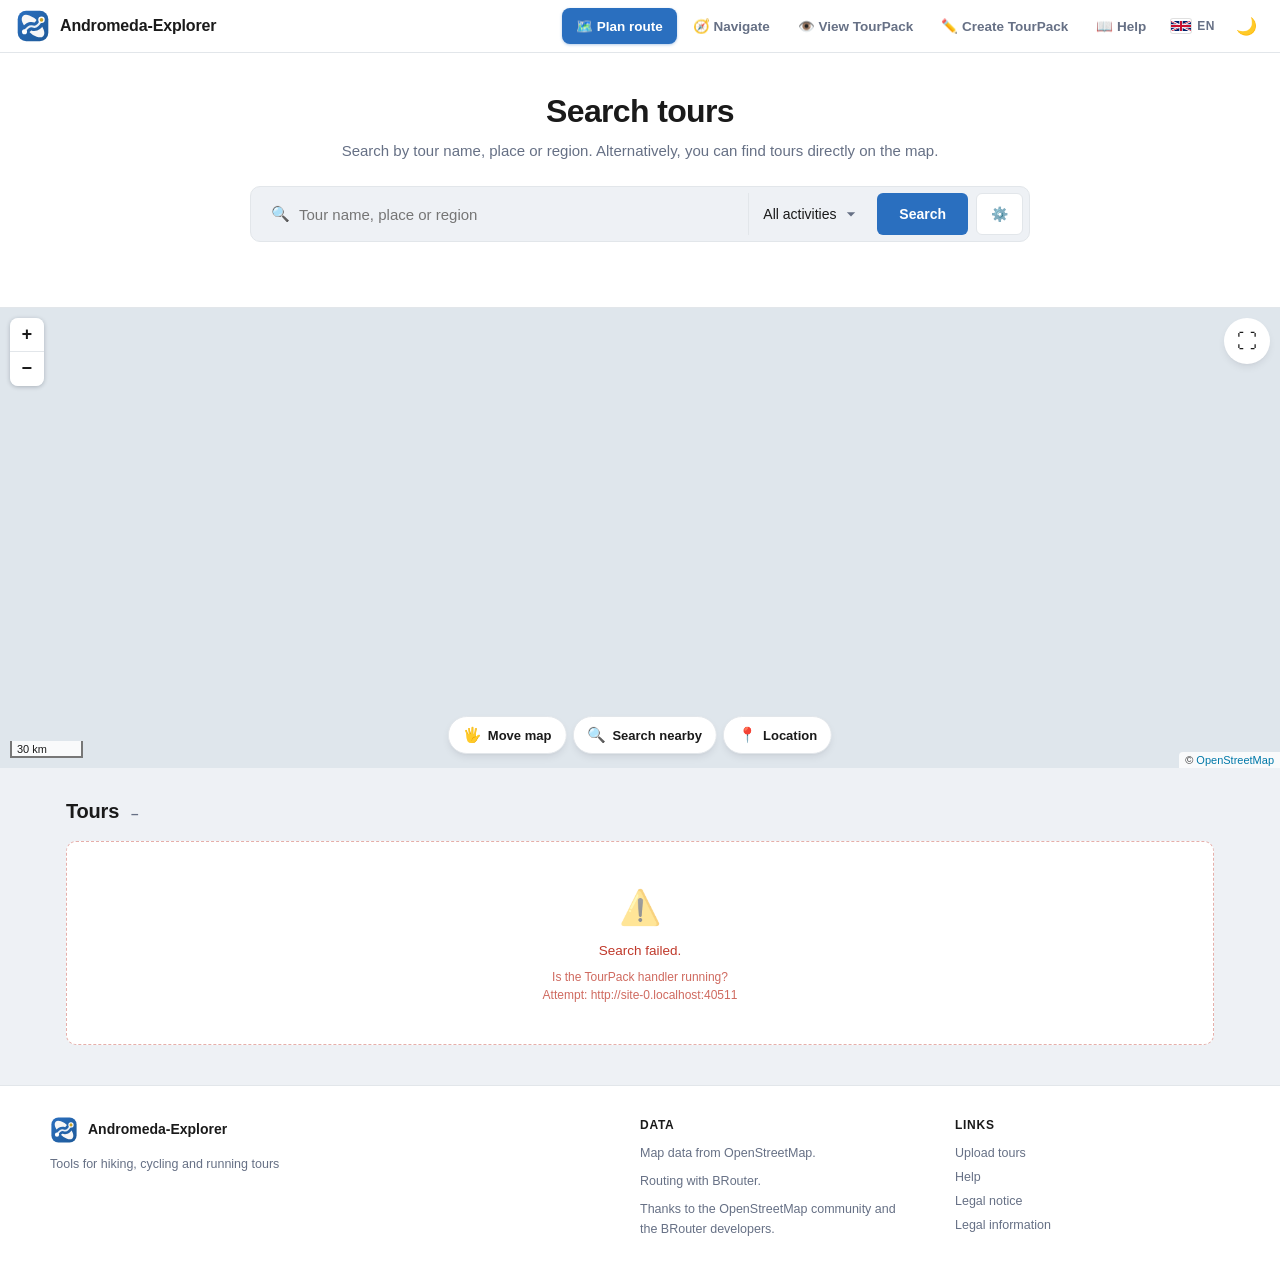
==== www/index.html @ 37096bef "Andromeda-Explorer: Website und Server-Dienste" ====
<!DOCTYPE html>
<html lang="de">
<head>
<meta charset="UTF-8">
<meta name="viewport" content="width=device-width, initial-scale=1, maximum-scale=1, user-scalable=no, viewport-fit=cover">
<meta name="theme-color" content="#2a6fbf">
<link rel="icon" type="image/png" href="favicon.png">
<link rel="apple-touch-icon" href="favicon.png">
<title>Andromeda-Explorer</title>

<link rel="stylesheet" href="stylesheets/base.css">
<link rel="stylesheet" href="stylesheets/layout.css">
<link rel="stylesheet" href="stylesheets/components.css">
<link rel="stylesheet" href="stylesheets/map.css">
<link rel="stylesheet" href="stylesheets/site.css">
<link rel="stylesheet" href="stylesheets/andromap.css">

<style>

  /* ---------- Hero ---------- */
  #hero {
    background: var(--panel);
    padding: 40px calc(16px + var(--safe-right)) 24px calc(16px + var(--safe-left));
    border-bottom: 1px solid var(--border);
  }
  #hero .hero-inner { max-width: 1180px; margin: 0 auto; text-align: center; }
  #hero h1 {
    margin: 0 0 10px 0;
    font-size: 32px; font-weight: 800;
    letter-spacing: -0.02em; line-height: 1.15;
    color: var(--text);
  }
  #hero .sub {
    margin: 0 0 24px 0;
    color: var(--text-muted);
    font-size: 15px; line-height: 1.5;
  }
  #hero .search-hint {
    margin-top: 12px;
    color: var(--text-muted); font-size: 12.5px;
  }

  /* ---------- Suchleiste ---------- */
  .search-form {
    max-width: 780px;
    margin: 0 auto;
    display: grid;
    grid-template-columns: 1fr auto auto auto;
    gap: 8px;
    background: var(--bg);
    border-radius: var(--radius);
    padding: 6px;
    border: 1px solid var(--border);
  }
  .search-form .input-wrap {
    position: relative; min-width: 0;
    display: flex; align-items: center;
  }
  .search-form .input-wrap .search-icon {
    position: absolute; left: 14px;
    color: var(--text-muted); font-size: 15px;
    pointer-events: none;
  }
  .search-form input[type=text] {
    width: 100%;
    padding: 12px 38px 12px 42px;
    border: none; outline: none;
    background: transparent; color: var(--text);
    font-size: 15px;
    border-radius: var(--radius-sm);
    font-family: inherit;
  }
  .search-form .input-clear {
    position: absolute; right: 6px;
    width: 28px; height: 28px;
    border: none; background: transparent;
    color: var(--text-muted);
    font-size: 18px; line-height: 1;
    border-radius: 50%; cursor: pointer;
    display: none;
    align-items: center; justify-content: center;
  }
  .search-form .input-clear.show { display: flex; }
  .search-form .input-clear:hover { background: var(--primary-soft); color: var(--text); }

  .search-form select {
    padding: 12px 32px 12px 14px;
    border: none; outline: none;
    background: transparent; color: var(--text);
    font-size: 14px;
    -webkit-appearance: none; appearance: none;
    border-left: 1px solid var(--border);
    background-image: url("data:image/svg+xml;utf8,<svg xmlns='http://www.w3.org/2000/svg' viewBox='0 0 24 24' fill='%23667085'><path d='M7 10l5 5 5-5z'/></svg>");
    background-repeat: no-repeat;
    background-position: right 8px center;
    background-size: 20px;
    cursor: pointer;
    font-family: inherit;
  }
  .search-form button[type=submit] {
    padding: 12px 22px;
    border: none; border-radius: var(--radius-sm);
    background: var(--primary); color: white;
    font-size: 14px; font-weight: 700;
    transition: background .12s;
    white-space: nowrap;
    font-family: inherit;
    cursor: pointer;
  }
  .search-form button[type=submit]:active { background: var(--primary-dark); }
  .search-form button[type=submit]:disabled { opacity: .5; cursor: not-allowed; }

  .search-form .filter-btn {
    padding: 12px 14px;
    border: 1px solid var(--border);
    border-radius: var(--radius-sm);
    background: var(--panel);
    color: var(--text);
    font-size: 14px; font-weight: 600;
    cursor: pointer;
    display: inline-flex; align-items: center; gap: 6px;
    font-family: inherit;
    transition: background .12s;
    white-space: nowrap;
  }
  .search-form .filter-btn:hover { background: var(--primary-soft); }
  .search-form .filter-btn.active {
    background: var(--primary); color: white; border-color: var(--primary);
  }
  .search-form .filter-btn .fb-count {
    background: rgba(255,255,255,.3);
    color: inherit;
    font-size: 11px; font-weight: 700;
    padding: 1px 6px;
    border-radius: 8px;
  }
  .search-form .filter-btn:not(.active) .fb-count {
    background: var(--primary-soft);
    color: var(--primary-dark);
  }


  /* ---------- Ortssuche-Hinweis unter dem Suchfeld ---------- */
  .place-search-hint {
    max-width: 780px;
    margin: 8px auto 0 auto;
    text-align: center;
    /* Reserviert exakt die Höhe des Buttons, damit die Karte nicht
       nach unten springt, sobald der Button eingeblendet wird. */
    min-height: 31px;
  }
  .place-search-hint.hidden {
    /* display: block !important überschreibt das globale
       .hidden { display: none !important; } aus base.css.
       Statt ausgeblendet zu werden, bleibt der Container im Layout
       und reserviert seinen Platz — er ist nur unsichtbar. */
    display: block !important;
    visibility: hidden;
    pointer-events: none;
  }
  .place-search-hint button {
    background: transparent;
    border: 1px dashed var(--border-strong);
    color: var(--primary);
    font-size: 13px;
    font-weight: 600;
    padding: 8px 16px;
    border-radius: var(--radius-sm);
    cursor: pointer;
    transition: background .12s, border-color .12s;
    font-family: inherit;
    max-width: 100%;
    white-space: nowrap;
    overflow: hidden;
    text-overflow: ellipsis;
  }
  .place-search-hint button:hover {
    background: var(--primary-soft);
    border-color: var(--primary);
  }
  .place-search-hint strong { font-weight: 700; }
  @media (max-width: 600px) {
    .place-search-hint button { font-size: 12px; padding: 7px 12px; }
    .place-search-hint { min-height: 29px; margin-top: 6px; }
  }

  /* ---------- Ortssuche-Modal ---------- */
  .place-search-bar {
    display: flex; gap: 6px; margin-bottom: 12px;
  }
  .place-search-bar input {
    flex: 1; min-width: 0;
    padding: 10px 12px;
    border: 1px solid var(--border);
    border-radius: var(--radius-sm);
    font-size: 14px;
    background: var(--panel);
    color: var(--text);
    font-family: inherit;
  }
  .place-search-bar input:focus {
    outline: none;
    border-color: var(--primary);
    box-shadow: 0 0 0 2px rgba(42,111,191,.15);
  }
  .place-search-bar button {
    padding: 10px 16px;
    border: none;
    border-radius: var(--radius-sm);
    background: var(--primary);
    color: white;
    font-size: 14px;
    font-weight: 600;
    font-family: inherit;
    cursor: pointer;
    flex-shrink: 0;
  }
  .place-search-bar button:disabled { opacity: 0.5; cursor: not-allowed; }
  .place-pick-list {
    display: flex; flex-direction: column; gap: 6px;
    max-height: 320px; overflow-y: auto;
    margin-bottom: 16px;
  }
  .place-pick-item {
    padding: 10px 14px;
    background: var(--bg);
    border: 1px solid var(--border);
    border-radius: var(--radius-sm);
    cursor: pointer;
    transition: background .12s, border-color .12s;
    text-align: left;
    font-family: inherit;
    color: var(--text);
    width: 100%;
  }
  .place-pick-item:hover {
    background: var(--primary-soft);
    border-color: var(--primary);
  }
  .place-pick-item .pp-name {
    font-size: 14px; font-weight: 600;
    color: var(--text); margin-bottom: 2px;
    word-break: break-word;
  }
  .place-pick-item .pp-detail {
    font-size: 11.5px; color: var(--text-muted);
    word-break: break-word; line-height: 1.4;
  }
  .placeholder-small {
    padding: 20px 10px;
    text-align: center;
    color: var(--text-muted);
    font-size: 13px;
    line-height: 1.5;
  }

  /* ---------- Karte ---------- */
  #mapSection {
    position: relative;
    height: 460px;
    background: #dfe6ec;
    overflow: hidden;
  }
  body.dark #mapSection { background: #1a1d21; }
  #map { width: 100%; height: 100%; }
  #map.locked { pointer-events: none; }
  /* Marker und Popups bleiben auch bei gesperrter Karte bedienbar */
  #map.locked .leaflet-marker-pane,
  #map.locked .leaflet-popup-pane,
  #map.locked .leaflet-tooltip-pane {
    pointer-events: auto;
  }

  #mapHint {
    position: absolute; top: 14px; left: 50%;
    transform: translateX(-50%);
    background: rgba(42,111,191,.95); color: white;
    padding: 9px 18px; border-radius: 22px;
    font-size: 13px; font-weight: 600;
    z-index: 800; box-shadow: var(--shadow-md);
    max-width: 90%; text-align: center;
    line-height: 1.35;
    pointer-events: none;
    transition: opacity .2s;
  }
  #mapHint.hidden { opacity: 0; }

  .map-actions {
    position: absolute;
    bottom: 14px; left: 50%;
    transform: translateX(-50%);
    display: flex; gap: 6px; flex-wrap: wrap;
    justify-content: center;
    z-index: 900;
    max-width: calc(100% - 24px);
    align-items: center;
  }
  .map-action-btn {
    background: var(--panel);
    color: var(--text);
    border: 1px solid var(--border);
    padding: 9px 14px;
    border-radius: 22px;
    font-size: 13px;
    font-weight: 600;
    box-shadow: var(--shadow-md);
    display: inline-flex; align-items: center; gap: 6px;
    font-family: inherit;
    cursor: pointer;
    transition: background .12s, color .12s, border-color .12s, transform .1s;
    white-space: nowrap;
  }
  .map-action-btn:active { transform: scale(0.96); }
  .map-action-btn:hover { background: var(--primary-soft); }
  .map-action-btn.active {
    background: var(--primary); color: white; border-color: var(--primary);
  }
  .map-action-btn .ma-icon { font-size: 15px; }

  #mapSection .map-float.tr { z-index: 900; }

  /* ---------- Marker ---------- */
  .tour-map-marker { background: transparent !important; border: none !important; }
  .tour-map-marker .bubble {
    width: 34px; height: 34px;
    border-radius: 50%;
    background: var(--primary);
    border: 3px solid white;
    box-shadow: 0 3px 10px rgba(0,0,0,.35);
    color: white; font-size: 15px;
    display: flex; align-items: center; justify-content: center;
    cursor: pointer;
    transition: transform .12s;
  }
  .tour-map-marker .bubble:hover { transform: scale(1.1); }
  .tour-map-marker .bubble.hiking { background: #2e8b57; }
  .tour-map-marker .bubble.cycling { background: #2a6fbf; }
  .tour-map-marker .bubble.running { background: #b26a00; }
  .tour-map-marker .bubble.skiing { background: #5a9bc5; }
  .tour-map-marker .bubble.mixed { background: #5b6470; }
  .tour-map-marker .bubble.stack {
    position: relative;
    box-shadow: 0 3px 10px rgba(0,0,0,.35), 4px -4px 0 -1px white, 4px -4px 0 1px rgba(0,0,0,.18);
  }
  .tour-map-marker .stack-count {
    position: absolute; top: -9px; right: -11px;
    min-width: 20px; height: 20px; padding: 0 5px; box-sizing: border-box;
    border-radius: 10px; background: #d93025; color: white;
    border: 2px solid white;
    font: 700 11px/16px system-ui, sans-serif; text-align: center;
    box-shadow: 0 1px 4px rgba(0,0,0,.3);
  }
  .tour-map-marker .spider-hub {
    width: 12px; height: 12px; border-radius: 50%;
    background: #555; border: 2px solid white; box-sizing: border-box;
    box-shadow: 0 1px 4px rgba(0,0,0,.35);
  }

  .tour-popup { min-width: 200px; }
  .tour-popup h4 {
    margin: 0 0 4px 0;
    font-size: 14px; font-weight: 700;
    color: var(--text); line-height: 1.3;
  }
  .tour-popup .tp-meta {
    font-size: 12px;
    color: var(--text-muted);
    margin-bottom: 8px;
    font-variant-numeric: tabular-nums;
  }
  .tour-popup button {
    width: 100%;
    padding: 8px 12px;
    border: none; border-radius: var(--radius-sm);
    background: var(--primary); color: white;
    font-size: 13px; font-weight: 600;
    font-family: inherit; cursor: pointer;
  }
  .tour-popup button:active { background: var(--primary-dark); }

  /* ---------- Ergebnisse ---------- */
  #results {
    max-width: 1180px;
    margin: 0 auto;
    padding: 32px calc(16px + var(--safe-right)) 40px calc(16px + var(--safe-left));
  }
  #results .results-head {
    display: flex; align-items: baseline; gap: 12px;
    flex-wrap: wrap; margin-bottom: 18px;
  }
  #results h2 {
    margin: 0; font-size: 20px; font-weight: 800;
    letter-spacing: -0.01em;
  }
  #results .count {
    color: var(--text-muted); font-size: 13.5px; font-weight: 600;
  }

  /* Hinweis bei sehr vielen Treffern */
  .truncate-msg {
    background: #fff4e5;
    border: 1px solid #f0c987;
    color: #8a5a00;
    border-radius: var(--radius-sm);
    padding: 11px 14px;
    font-size: 13px;
    line-height: 1.5;
    margin-bottom: 16px;
  }
  body.dark .truncate-msg {
    background: rgba(178,106,0,.15);
    border-color: rgba(255,183,77,.35);
    color: #ffb74d;
  }
  .truncate-msg .tm-line { margin-bottom: 3px; }
  .truncate-msg .tm-line strong { font-weight: 700; margin-right: 4px; }
  .truncate-msg .tm-hint { font-size: 12px; opacity: .85; }

  .tour-grid {
    display: grid;
    grid-template-columns: 1fr;
    gap: 12px;
  }
  @media (min-width: 600px) {
    .tour-grid { grid-template-columns: repeat(2, 1fr); }
  }
  @media (min-width: 960px) {
    .tour-grid { grid-template-columns: repeat(3, 1fr); }
  }

  .tour-card {
    background: var(--panel);
    border-radius: var(--radius);
    border: 1px solid var(--border);
    box-shadow: var(--shadow-sm);
    padding: 0 0 14px 0;
    cursor: pointer;
    transition: transform .12s, box-shadow .12s, border-color .12s;
    display: flex; flex-direction: column;
    min-height: 200px;
    position: relative; overflow: hidden;
  }
  .tour-card::before {
    content: "";
    position: absolute;
    left: 0; top: 0; bottom: 0;
    width: 4px;
    background: var(--primary);
    z-index: 1;
  }
  .tour-card.hiking::before { background: #2e8b57; }
  .tour-card.cycling::before { background: #2a6fbf; }
  .tour-card.running::before { background: #b26a00; }
  .tour-card.skiing::before { background: #5a9bc5; }
  .tour-card:hover {
    transform: translateY(-2px);
    box-shadow: var(--shadow-md);
    border-color: var(--primary);
  }
  .tour-card:active { transform: scale(0.995); }

  .tour-card .card-thumb {
    width: 100%; height: 140px;
    object-fit: cover; display: block;
    background: var(--bg);
    border-radius: var(--radius) var(--radius) 0 0;
  }
  .tour-card .card-thumb-missing {
    height: 140px;
    display: flex; align-items: center; justify-content: center;
    background: var(--bg);
    color: var(--text-muted);
    font-size: 32px;
    border-radius: var(--radius) var(--radius) 0 0;
  }

  .tour-card .card-body {
    padding: 12px 14px 0 14px;
    display: flex; flex-direction: column; flex: 1;
  }
  .tour-card .card-head {
    display: flex; align-items: flex-start; gap: 10px;
    margin-bottom: 8px;
  }
  .tour-card .activity {
    width: 32px; height: 32px;
    border-radius: 9px;
    background: var(--primary-soft);
    display: flex; align-items: center; justify-content: center;
    font-size: 16px; flex-shrink: 0;
  }
  .tour-card.hiking .activity { background: rgba(46,139,87,.14); }
  .tour-card.cycling .activity { background: rgba(42,111,191,.14); }
  .tour-card.running .activity { background: rgba(178,106,0,.14); }
  .tour-card.skiing .activity { background: rgba(90,155,197,.14); }

  .tour-card .title-wrap { flex: 1; min-width: 0; }
  .tour-card .title {
    font-size: 15px; font-weight: 700;
    line-height: 1.3; margin-bottom: 3px;
    word-break: break-word;
    color: var(--text);
  }
  .tour-card .loc {
    color: var(--text-muted);
    font-size: 12px; line-height: 1.3;
    overflow: hidden; text-overflow: ellipsis;
    white-space: nowrap;
  }

  .tour-card .diff-badge {
    display: inline-flex; align-items: center;
    padding: 3px 9px; border-radius: 10px;
    font-size: 11px; font-weight: 700;
    letter-spacing: .02em; flex-shrink: 0;
    background: var(--bg); color: var(--text-muted);
    white-space: nowrap;
  }
  .tour-card .diff-badge.level-1 { background: rgba(46,139,87,.16); color: #2e8b57; }
  .tour-card .diff-badge.level-2 { background: rgba(139,195,74,.18); color: #558b2f; }
  .tour-card .diff-badge.level-3 { background: rgba(249,168,37,.18); color: #a56b00; }
  .tour-card .diff-badge.level-4 { background: rgba(230,81,0,.16); color: #c04300; }
  .tour-card .diff-badge.level-5 { background: rgba(192,57,43,.16); color: #b02a1c; }
  body.dark .tour-card .diff-badge.level-1 { color: #66bb6a; }
  body.dark .tour-card .diff-badge.level-2 { color: #aed581; }
  body.dark .tour-card .diff-badge.level-3 { color: #ffb74d; }
  body.dark .tour-card .diff-badge.level-4 { color: #ff8a65; }
  body.dark .tour-card .diff-badge.level-5 { color: #e57373; }

  .tour-card .stats {
    display: flex; gap: 12px; flex-wrap: wrap;
    font-size: 12.5px; color: var(--text-muted);
    margin-bottom: 10px;
    font-variant-numeric: tabular-nums;
  }
  .tour-card .stats .s { display: flex; align-items: baseline; gap: 4px; }
  .tour-card .stats .s b { color: var(--text); font-weight: 700; }

  /* Rechte Spalte im Card-Header: Schwierigkeit + Rundtour */
  .tour-card .card-head-right {
    display: flex;
    flex-direction: column;
    align-items: flex-end;
    gap: 4px;
    flex-shrink: 0;
  }
  .tour-card .roundtrip-badge {
    display: inline-flex;
    align-items: center;
    font-size: 10.5px;
    font-weight: 700;
    padding: 2px 7px;
    border-radius: 8px;
    background: rgba(42,111,191,.12);
    color: var(--primary-dark);
    white-space: nowrap;
    letter-spacing: 0.02em;
  }
  body.dark .tour-card .roundtrip-badge {
    background: rgba(74,144,226,.15);
    color: var(--primary);
  }
  .tour-card .roadbike-badge {
    display: inline-flex;
    align-items: center;
    font-size: 10.5px;
    font-weight: 700;
    padding: 2px 7px;
    border-radius: 8px;
    background: rgba(230,126,34,.14);
    color: #b26a00;
    white-space: nowrap;
    letter-spacing: 0.02em;
  }
  body.dark .tour-card .roadbike-badge {
    background: rgba(230,126,34,.18);
    color: #ffb74d;
  }

  .tour-card .tags {
    display: flex; gap: 5px; flex-wrap: wrap;
    margin-top: auto;
  }
  .tour-card .tag {
    background: var(--bg); color: var(--text-muted);
    padding: 3px 9px; border-radius: 10px;
    font-size: 11px; font-weight: 600;
  }

  /* ---------- Speicher-Pin auf der Tour-Karte ---------- */
  .tour-card .card-save {
    position: absolute;
    bottom: 10px;
    right: 10px;
    width: 34px; height: 34px;
    border-radius: 50%;
    border: none;
    background: var(--bg);
    color: var(--text-muted);
    font-size: 15px;
    line-height: 1;
    padding: 0;
    cursor: pointer;
    display: flex; align-items: center; justify-content: center;
    z-index: 2;
    transition: background .12s, color .12s, transform .1s;
    font-family: inherit;
  }
  .tour-card .card-save:hover {
    background: var(--primary-soft);
    color: var(--text);
  }
  .tour-card .card-save:active { transform: scale(.9); }
  .tour-card .card-save.saved {
    background: var(--primary);
    color: white;
  }
  .tour-card .card-save.saved:hover {
    background: var(--primary-dark);
    color: white;
  }

  /* ---------- Gespeicherte Touren ---------- */
  #savedSection {
    max-width: 1180px;
    margin: 0 auto;
    padding: 8px calc(16px + var(--safe-right)) 40px calc(16px + var(--safe-left));
  }
  #savedSection .results-head {
    display: flex; align-items: baseline; gap: 12px;
    flex-wrap: wrap; margin-bottom: 18px;
  }
  #savedSection h2 {
    margin: 0; font-size: 20px; font-weight: 800;
    letter-spacing: -0.01em;
  }
  #savedSection .count {
    color: var(--text-muted); font-size: 13.5px; font-weight: 600;
  }
  #savedSection .state-msg {
    background: var(--panel);
    border: 1px dashed var(--border);
    border-radius: var(--radius);
    padding: 30px 20px;
    text-align: center;
    color: var(--text-muted);
    font-size: 13.5px;
    line-height: 1.5;
  }
  #savedSection .state-msg .emoji {
    font-size: 30px; display: block;
    margin-bottom: 8px; opacity: .5;
  }

  .state-msg {
    grid-column: 1 / -1;
    text-align: center;
    color: var(--text-muted);
    padding: 40px 20px;
    font-size: 13.5px; line-height: 1.5;
    background: var(--panel);
    border-radius: var(--radius);
    border: 1px dashed var(--border);
  }
  .state-msg .emoji {
    font-size: 34px; display: block;
    margin-bottom: 8px; opacity: .5;
  }
  .state-msg .hint {
    font-size: 12px; margin-top: 6px; opacity: .75;
  }
  .state-msg .empty-place-btn {
    display: inline-flex;
    align-items: center;
    gap: 6px;
    background: transparent;
    border: 1px dashed var(--border-strong);
    color: var(--primary);
    font-size: 13px;
    font-weight: 600;
    padding: 8px 16px;
    border-radius: var(--radius-sm);
    cursor: pointer;
    font-family: inherit;
    transition: background .12s, border-color .12s;
  }
  .state-msg .empty-place-btn:hover {
    background: var(--primary-soft);
    border-color: var(--primary);
  }
  .state-msg.error {
    color: var(--danger);
    border-color: rgba(192,57,43,.4);
  }
  body.dark .state-msg.error { border-color: rgba(229,115,115,.4); }

  #pagination {
    display: none;
    align-items: center; justify-content: center;
    gap: 14px; margin-top: 24px; padding: 10px 0;
  }
  #pagination.show { display: flex; }
  #pagination button {
    padding: 9px 16px;
    border: 1px solid var(--border);
    border-radius: var(--radius-sm);
    background: var(--panel); color: var(--text);
    font-size: 13.5px; font-weight: 600;
    font-family: inherit; cursor: pointer;
    transition: background .12s, border-color .12s;
  }
  #pagination button:hover:not(:disabled) {
    background: var(--primary-soft);
    border-color: var(--primary);
  }
  #pagination button:disabled { opacity: .4; cursor: not-allowed; }
  #pagination .page-info {
    font-size: 13.5px; color: var(--text-muted);
    font-variant-numeric: tabular-nums;
  }

  /* ---------- Detail-Such-Dialog ---------- */
  .detail-group {
    margin-bottom: 18px;
    padding-bottom: 14px;
    border-bottom: 1px solid var(--border);
  }
  .detail-group:last-of-type { border-bottom: none; padding-bottom: 0; }
  .detail-group > strong {
    display: block; font-size: 11.5px;
    text-transform: uppercase; letter-spacing: .05em;
    color: var(--text-muted); font-weight: 700;
    margin-bottom: 10px;
  }
  .range-line {
    display: grid;
    grid-template-columns: 40px 1fr 70px;
    gap: 10px;
    align-items: center;
    margin-bottom: 6px;
  }
  .range-line .rl-lbl {
    font-size: 13px; color: var(--text); font-weight: 600;
  }
  .range-line input[type=range] {
    width: 100%;
    accent-color: var(--primary);
    cursor: pointer;
  }
  .range-line .rl-val {
    font-size: 12.5px;
    font-family: ui-monospace, Menlo, monospace;
    color: var(--text);
    text-align: right;
  }
  .diff-line {
    display: flex; align-items: center; gap: 10px;
  }
  .diff-line select {
    flex: 1;
    padding: 8px 10px;
    border: 1px solid var(--border);
    border-radius: var(--radius-sm);
    font-size: 13.5px;
    background: var(--panel);
    color: var(--text);
    font-family: inherit;
  }
  .diff-line .diff-sep {
    color: var(--text-muted);
    font-size: 13px;
  }
  .detail-region-input {
    width: 100%;
    padding: 10px 12px;
    border: 1px solid var(--border);
    border-radius: var(--radius-sm);
    font-size: 14px;
    background: var(--panel);
    color: var(--text);
    font-family: inherit;
  }
  .detail-region-input:focus {
    outline: none;
    border-color: var(--primary);
    box-shadow: 0 0 0 2px rgba(42,111,191,.15);
  }
  .detail-hint {
    font-size: 11.5px;
    color: var(--text-muted);
    margin-top: 6px;
    line-height: 1.4;
  }

  /* ---------- Mobile ---------- */
  @media (max-width: 900px) {

    #hero { padding-top: 28px; padding-bottom: 18px; }
    #hero h1 { font-size: 24px; margin-bottom: 8px; }
    #hero .sub { font-size: 13.5px; margin-bottom: 18px; }

    .search-form {
      grid-template-columns: 1fr auto auto;
      gap: 6px;
      padding: 6px;
    }
    .search-form .input-wrap {
      grid-column: 1 / -1;
      background: var(--panel);
      border-radius: var(--radius-sm);
    }
    .search-form select {
      background: var(--panel);
      border-left: none;
      border-radius: var(--radius-sm);
      padding: 12px 14px;
      padding-right: 32px;
      background-position: right 12px center;
      font-size: 14px;
    }
    .search-form button[type=submit] {
      padding: 12px 14px;
      font-size: 14px;
    }
    .search-form .filter-btn {
      padding: 12px 10px;
      font-size: 16px;
    }
    .search-form .filter-btn .fb-count {
      font-size: 10px;
      padding: 1px 5px;
    }
    #hero .search-hint { font-size: 11.5px; margin-top: 10px; }

    #mapSection { height: 340px; max-height: 60dvh; }
    #mapHint { font-size: 12px; padding: 8px 14px; top: 10px; }

    #results { padding-top: 22px; padding-bottom: 30px; }
    #results h2 { font-size: 17px; }
    #results .count { font-size: 12.5px; }

    .tour-card { min-height: 180px; }
    .tour-card .card-thumb,
    .tour-card .card-thumb-missing { height: 120px; }
    .tour-card .title { font-size: 14.5px; }
    .tour-card .stats { font-size: 12px; gap: 10px; }

    #footer { font-size: 12px; padding-top: 24px; }
    #footer .footer-inner { gap: 18px; }


    /* Karten-Aktionen: alle in einer Zeile, kein Umbruch */


    .map-actions {
      flex-direction: row;
      flex-wrap: nowrap;
      gap: 4px;
      padding: 0 8px;
      bottom: 10px;
      max-width: calc(100% - 16px);
    }
    .map-action-btn { padding: 9px 11px; }
    .map-action-btn .ma-icon { font-size: 17px; }

    /* Auf Mobile keine langen Labels — nur Emojis */
    .map-action-btn .ma-label { display: none; }
  }

  @media (max-width: 500px) {
    .map-action-btn .ma-label { display: none; }
    .map-action-btn { padding: 11px 13px; }
    .map-action-btn .ma-icon { font-size: 18px; }
  }
</style>
</head>
<body class="page-scroll">

<header id="header">
  <button class="icon-btn menu-btn" id="menuBtn" title="Menü" aria-label="Menü öffnen">☰</button>

  <a href="index.html" class="brand">
    <img src="logo.svg" class="logo" alt="">
    <span class="brand-name">Andromeda-Explorer</span>
  </a>

  <nav class="app-nav desktop-only">
    <a href="routing.html" class="app-primary">🗺️ Route planen</a>
    <a href="navigation.html">🧭 Navigieren</a>
    <a href="tourpack-viewer.html">👁️ TourPack ansehen</a>
    <a href="tourpack-editor.html">✏️ TourPack erstellen</a>
    <a href="hilfe.html">📖 Hilfe</a>
    <button class="icon-btn lang-btn" type="button"></button>
    <button class="icon-btn darkmode-btn" title="Nachtmodus" aria-label="Nachtmodus">🌙</button>
  </nav>
</header>

<main>
  <section id="hero">
    <div class="hero-inner">
      <h1>Touren suchen</h1>
      <p class="sub">Nach Tourname, Ort oder Region suchen. Alternativ lassen sich Touren direkt über die Karte finden.</p>

      <form class="search-form" id="searchForm" autocomplete="off">
        <div class="input-wrap">
          <span class="search-icon" aria-hidden="true">🔍</span>
          <input type="text" id="searchInput"
                 placeholder="Tourname, Ort oder Region"
                 aria-label="Suche">
          <button type="button" class="input-clear" id="searchClear" title="Suche löschen" aria-label="Suche löschen">✕</button>
        </div>
        <select id="activitySelect" aria-label="Aktivität">
          <option value="all">Alle Aktivitäten</option>
          <option value="hiking">🥾 Wandern</option>
          <option value="cycling">🚴 Radfahren</option>
          <option value="running">🏃 Laufen</option>
        </select>
        <button type="submit" id="searchBtn">Suchen</button>
        <button type="button" class="filter-btn" id="filterBtn" title="Detaillierte Suche">
          <span>⚙️</span><span class="fb-count" id="filterCount" hidden>0</span>
        </button>
      </form>
      <div id="placeSearchHint" class="place-search-hint hidden">
        <button type="button" id="placeSearchHintBtn">
          📍 In der Umgebung von <strong id="placeSearchHintTerm"></strong> suchen
        </button>
      </div>
    </div>
  </section>

  <section id="mapSection">
    <div id="map" class="locked"></div>

    <div class="map-float tr">
      <button class="float-btn" id="fullscreenBtn" title="Vollbild">⛶</button>
    </div>

    <div class="map-actions">
      <button class="map-action-btn" id="lockBtn" title="Karte für Bewegung freigeben">
        <span class="ma-icon">🖐️</span>
        <span class="ma-label">Karte bewegen</span>
      </button>
      <button class="map-action-btn" id="searchToursBtn" title="Touren im eingestellten Umkreis anzeigen">
        <span class="ma-icon">🔍</span>
        <span class="ma-label">Im Umkreis suchen</span>
      </button>
      <button class="map-action-btn" id="locateBtn" title="Eigene Position anzeigen">
        <span class="ma-icon">📍</span>
        <span class="ma-label">Standort</span>
      </button>
    </div>
  </section>

  <section id="results">
    <a name="tours"></a>
    <div class="results-head">
      <h2>Touren</h2>
      <span class="count" id="resultsCount">–</span>
    </div>

    <div id="truncateMsg" class="truncate-msg" hidden></div>

    <div class="tour-grid" id="tourGrid"></div>

    <div id="pagination">
      <button id="prevPage">‹ Zurück</button>
      <span class="page-info" id="pageInfo">Seite 1 von 1</span>
      <button id="nextPage">Weiter ›</button>
    </div>
  </section>

  <section id="savedSection" hidden>
    <div class="results-head">
      <h2>Gespeicherte Touren</h2>
      <span class="count" id="savedCount">0</span>
    </div>
    <div class="tour-grid" id="savedGrid"></div>
  </section>
</main>

<footer id="footer">
  <div class="footer-inner">
    <div class="footer-col">
      <div class="footer-brand">
        <img src="logo.svg" class="logo" alt="">
        <span>Andromeda-Explorer</span>
      </div>
      <p>Werkzeuge für Wander-, Rad- und Lauftouren</p>
    </div>
    <div class="footer-col">
      <h4>Daten</h4>
      <p>Kartendaten von <a href="https://www.openstreetmap.org/copyright" target="_blank" rel="noopener">OpenStreetMap</a>.</p>
      <p>Routing mit <a href="https://brouter.de/" target="_blank" rel="noopener">BRouter</a>.</p>
      <p>Danke an die OpenStreetMap-Community und die BRouter-Entwickler:innen.</p>
    </div>
    <div class="footer-col">
      <h4>Links</h4>
      <ul>
        <li><a href="upload.html">Touren hochladen</a></li>
        <li><a href="hilfe.html">Hilfe</a></li>
        <li><a href="impressum.html">Impressum</a></li>
        <li><a href="rechtliches.html">Rechtliche Hinweise</a></li>
      </ul>
    </div>
  </div>
</footer>

<div id="mobileMenu">
  <div class="menu-sheet">
    <div class="menu-head">
      <div class="grabber"></div>
      <h2>Menü</h2>
      <button class="close-btn" id="closeMobileMenu" title="Schließen">✕</button>
    </div>
    <div class="menu-body">
      <a class="menu-item primary" href="navigation.html"><span class="mi-icon">🧭</span><span class="mi-title">Navigieren</span></a>
      <a class="menu-item primary" href="routing.html"><span class="mi-icon">🗺️</span><span class="mi-title">Route planen</span></a>
      <a class="menu-item secondary" href="tourpack-viewer.html"><span class="mi-icon">👁️</span><span class="mi-title">TourPack ansehen</span></a>
      <a class="menu-item secondary" href="tourpack-editor.html"><span class="mi-icon">✏️</span><span class="mi-title">TourPack erstellen</span></a>
      <a class="menu-item secondary" href="hilfe.html"><span class="mi-icon">📖</span><span class="mi-title">Hilfe</span></a>
      <div class="menu-sep"></div>
      <label class="menu-switch">
        <span class="mi-icon">🌙</span>
        <span class="mi-title">Nachtmodus</span>
        <span class="switch">
          <input type="checkbox" class="darkmode-switch">
          <span class="slider"></span>
        </span>
      </label>
      <div class="menu-lang">
        <span class="mi-icon">🌐</span>
        <span class="mi-title">Sprache</span>
        <div class="lang-seg"></div>
      </div>
    </div>
  </div>
</div>

<!-- ============================================================
     Ortssuche-Modal
     ============================================================ -->
<div class="modal-backdrop" id="placeNearbyModal">
  <div class="modal wide">
    <h3>Touren in der Nähe eines Ortes</h3>

    <div class="place-search-bar">
      <input type="text" id="placeNearbyInput" placeholder="Ort, Adresse, Gipfel …" autocomplete="off">
      <button type="button" id="placeNearbySearchBtn">Suchen</button>
    </div>

    <div id="placeNearbyResults" class="place-pick-list">
      <div class="placeholder-small">Bitte einen Ort eingeben.</div>
    </div>

    <div class="actions">
      <button class="cancel" id="placeNearbyCancel">Schließen</button>
    </div>
  </div>
</div>

<!-- ============================================================
     Detail-Such-Dialog
     ============================================================ -->
<div class="modal-backdrop" id="detailSearchModal">
  <div class="modal wide">
    <h3>Detaillierte Suche</h3>
    <p>Schränke die Suche nach Länge, Schwierigkeit und Region ein. Der Umkreisfilter wird dabei ignoriert.</p>

    <div class="detail-group">
      <strong>Tourenlänge</strong>
      <div class="range-line">
        <span class="rl-lbl">Min</span>
        <input type="range" id="ds_minKm" min="0" max="300" step="5" value="0">
        <span class="rl-val" id="ds_minKmVal">0 km</span>
      </div>
      <div class="range-line">
        <span class="rl-lbl">Max</span>
        <input type="range" id="ds_maxKm" min="0" max="300" step="5" value="300">
        <span class="rl-val" id="ds_maxKmVal">300 km</span>
      </div>
    </div>

    <div class="detail-group">
      <strong>Schwierigkeit</strong>
      <div class="diff-line">
        <select id="ds_diffMin">
          <option value="0">Alle</option>
          <option value="1">Leicht</option>
          <option value="2">Mittel</option>
          <option value="3">Anspruchsvoll</option>
          <option value="4">Schwer</option>
          <option value="5">Sehr schwer</option>
        </select>
        <span class="diff-sep">bis</span>
        <select id="ds_diffMax">
          <option value="0">Alle</option>
          <option value="1">Leicht</option>
          <option value="2">Mittel</option>
          <option value="3">Anspruchsvoll</option>
          <option value="4">Schwer</option>
          <option value="5">Sehr schwer</option>
        </select>
      </div>
      <div class="detail-hint">
        Touren ohne Bewertung werden bei aktivem Filter nicht angezeigt.
      </div>
    </div>

    <div class="detail-group">
      <strong>Tourtyp</strong>
      <label style="display:flex;align-items:center;gap:8px;font-size:13.5px;cursor:pointer;padding:4px 0;">
        <input type="checkbox" id="ds_roundtrip" style="accent-color:var(--primary);">
        <span>Nur Rundtouren</span>
      </label>
      <div class="detail-hint">
        Start und Ziel einer Rundtour liegen nahe beieinander.
      </div>
    </div>

    <div class="detail-group">
      <strong>Eignung</strong>
      <label style="display:flex;align-items:center;gap:8px;font-size:13.5px;cursor:pointer;padding:4px 0;">
        <input type="checkbox" id="ds_roadbike" style="accent-color:var(--primary);">
        <span>Nur rennradtauglich</span>
      </label>
      <div class="detail-hint">
        Zeigt nur Touren, die explizit als rennradtauglich markiert sind.
      </div>
    </div>

    <div class="detail-group">
      <strong>Region / Bezirk / Gemeinde</strong>
      <input type="text" class="detail-region-input" id="ds_region"
             placeholder="z. B. Steiermark oder Bezirk Hartberg-Fürstenfeld">
      <div class="detail-hint">
        Sucht in Bundesland, Bezirk, Gemeinde und Ort.
      </div>
    </div>

    <div class="actions">
      <button class="cancel" id="ds_reset">Zurücksetzen</button>
      <button class="cancel" id="ds_cancel">Abbrechen</button>
      <button class="ok" id="ds_apply">Suchen</button>
    </div>
  </div>
</div>

<script src="scripts/andromap.js"></script>
<script src="scripts/config.js"></script>
<script src="scripts/i18n.js"></script>
<script src="scripts/lang/de.js"></script>
<script src="scripts/lang/en.js"></script>
<script src="scripts/lang/en-phrases.js"></script>
<script src="scripts/utils.js"></script>
<script src="scripts/toast.js"></script>
<script src="scripts/darkmode.js"></script>
<script src="scripts/mapkit.js"></script>
<script src="scripts/sitemenu.js"></script>

<script>
"use strict";

const { $, escapeHtml, fmtDistance } = AndromedaUtils;
const HANDLER_URL = (Andromeda && Andromeda.TOURPACK_HANDLER_URL) || "http://localhost:8081";

// Der Handler gibt hart max. 100 Treffer zurück.
// Wir holen sie in einem Request und blättern clientseitig mit PAGE_SIZE.
const PAGE_SIZE = 50;
const SERVER_LIMIT = 500;

/* Berechnet den Suchumkreis aus der aktuellen Zoomstufe.
   Zoom 8 → 100 km, Zoom 6 oder weiter → 150 km (Maximum),
   Zoom 14 oder näher → 10 km (Minimum).
   Die Kurve verläuft exponentiell mit Faktor 0.7 pro Zoom-Stufe
   nach innen, damit der Radius nicht zu abrupt abnimmt. */
function getRadiusFromZoom(zoom) {
  const km = 100 * Math.pow(0.7, zoom - 8);
  return Math.max(10, Math.min(150, Math.round(km)));
}

const ACTIVITY_META = {
  hiking:  { label: "Wandern",   icon: "🥾" },
  cycling: { label: "Radfahren", icon: "🚴" },
  running: { label: "Laufen",    icon: "🏃" },
  skiing:  { label: "Skitour",   icon: "🎿" },
};

const ACTIVITY_COLORS = {
  hiking:  "#2e8b57",
  cycling: "#2a6fbf",
  running: "#b26a00",
  skiing:  "#5a9bc5",
};

function activityColor(activity) {
  return ACTIVITY_COLORS[activity] || ACTIVITY_COLORS.hiking;
}

const DIFF_LABELS = {
  1: "Leicht",
  2: "Mittel",
  3: "Anspruchsvoll",
  4: "Schwer",
  5: "Sehr schwer",
};

function difficultyInfo(level) {
  if (!level) return null;
  return { text: DIFF_LABELS[level] || "—", cls: "level-" + level };
}

/* Baut aus h/min einen Anzeigetext. Fallback auf den alten Freitext
 * duration_text, damit ältere TourPacks weiterhin korrekt angezeigt
 * werden. */
function fmtDurationHM(h, min) {
  h = parseInt(h, 10) || 0;
  min = parseInt(min, 10) || 0;
  if (!h && !min) return "";
  if (h && min) return h + " h " + min + " min";
  if (h) return h + " h";
  return min + " min";
}

const app = {
  map: null,
  mapLocked: true,
  markers: [],
  tourEntries: [],    // { tour, marker, latlng }
  stackMarkers: [],
  spider: null,       // aufgefächerter Stapel
  userMarker: null,
  userAccuracyCircle: null,

  previewLayer: null,        // L.layerGroup für die aktive Routen-Vorschau
  activePreviewId: null,     // welche Tour gerade angezeigt wird
  previewCache: new Map(),   // id -> {coords, bounds} (vermeidet Doppel-Fetch)

  // Wird in init() aus localStorage befüllt — siehe unten.
  savedTours: [],

  // Modus: "nearby" (Umkreissuche) | "search" (Volltext + Detail)
  mode: "nearby",

  query: "",
  activity: "all",
  near: null,          // "lat,lng" im nearby-Modus
  // Wenn gesetzt, überschreibt dieser Wert den aus der Zoomstufe
  // berechneten Radius. Wird für die Ortssuche (50 km fest) genutzt
  // und bei jedem anderen Suchauslöser zurückgesetzt.
  fixedRadiusKm: null,

  // Detailfilter (nur im search-Modus angewendet)
  detail: {
    minKm: null,
    maxKm: null,
    diffMin: 0,
    diffMax: 5,
    region: "",
    roundtripOnly: false,
    roadbikeOnly: false,
  },

  // Ergebnisse (max. SERVER_LIMIT)
  allResults: [],
  truncated: false,
  pageOffset: 0,       // 0, 25, 50, 75
  loading: false,
};

function countActiveFilters() {
  const d = app.detail;
  let n = 0;
  if (d.minKm != null && d.minKm > 0) n++;
  if (d.maxKm != null) n++;
  if (d.diffMin > 0 || d.diffMax < 5) n++;
  if (d.region) n++;
  if (d.roundtripOnly) n++;
  if (d.roadbikeOnly) n++;
  return n;
}

/* ============================================================
 * Karte
 * ============================================================ */
const MAP_VIEW_KEY = "andromeda_index_map_view_v1";
const DEFAULT_CENTER = [47.4425, 15.9400];
const DEFAULT_ZOOM = 8;

function loadMapView() {
  try {
    const raw = localStorage.getItem(MAP_VIEW_KEY);
    if (!raw) return null;
    const obj = JSON.parse(raw);
    if (obj && typeof obj.lat === "number" && typeof obj.lng === "number" &&
        typeof obj.zoom === "number") return obj;
  } catch (e) {}
  return null;
}
function saveMapView() {
  if (!app.map) return;
  try {
    const c = app.map.getCenter();
    localStorage.setItem(MAP_VIEW_KEY, JSON.stringify({
      lat: c.lat, lng: c.lng, zoom: app.map.getZoom(),
    }));
  } catch (e) {}
}

function initMap() {
  if (app.map) return;
  const saved = loadMapView();
  const center = saved ? [saved.lat, saved.lng] : DEFAULT_CENTER;
  const zoom = saved ? saved.zoom : DEFAULT_ZOOM;

  app.map = L.map("map", {
    zoomControl: true, attributionControl: true,
    scrollWheelZoom: true, dragging: true, touchZoom: true,
    worldCopyJump: true,
    rotate: false,   // Tour-Suche: kein Drehen, stört beim Wischen
  }).setView(center, zoom);

  const osm = AndromedaMap.BASE_LAYERS.osm;
  AndromedaMap.followLanguage(L.tileLayer(osm.url, osm.options).addTo(app.map));
  L.control.scale({ metric: true, imperial: false, position: "bottomleft" }).addTo(app.map);

  app.previewLayer = L.layerGroup().addTo(app.map);

  app.map.on("moveend zoomend", () => {
    saveMapView();
    updateMapHint();
  });
  // Stapel neu bilden, wenn sich der Maßstab ändert; ein offener Fächer
  // wandert beim Zoomen mit und geht bei Klick in die Karte zu.
  app.map.on("zoom", positionSpider);
  app.map.on("zoomend", layoutMarkers);
  app.map.on("click", () => collapseSpider());
  // Gesperrte Karte bekommt keine Klicks: dann schließt jeder Klick
  // außerhalb der Marker und Popups den Fächer.
  document.addEventListener("click", ev => {
    if (!app.spider) return;
    const t = ev.target;
    if (t.closest && t.closest(".leaflet-marker-pane, .leaflet-popup-pane, .leaflet-control-container")) return;
    if (t.closest && t.closest("#map") && !app.mapLocked) return;   // erledigt map.on("click")
    collapseSpider();
  });

  lockMap();
  updateMapHint();
}

function updateMapHint() {
  // Der Kartenhinweis wurde entfernt. Funktion bleibt als No-Op,
  // damit die Aufrufer nicht angepasst werden müssen.
}

function lockMap() {
  if (!app.map) return;
  try {
    app.map.dragging.disable();
    app.map.touchZoom.disable();
    app.map.scrollWheelZoom.disable();
    app.map.doubleClickZoom.disable();
    app.map.boxZoom.disable();
    app.map.keyboard.disable();
  } catch (e) {}
  const el = $("map");
  if (el) el.classList.add("locked");
  app.mapLocked = true;
  updateLockButton();
}
function unlockMap() {
  if (!app.map) return;
  try {
    app.map.dragging.enable();
    app.map.touchZoom.enable();
    app.map.scrollWheelZoom.enable();
    app.map.doubleClickZoom.enable();
    app.map.boxZoom.enable();
    app.map.keyboard.enable();
  } catch (e) {}
  const el = $("map");
  if (el) el.classList.remove("locked");
  app.mapLocked = false;
  updateLockButton();
}
function updateLockButton() {
  const btn = $("lockBtn");
  if (!btn) return;
  const icon = btn.querySelector(".ma-icon");
  const label = btn.querySelector(".ma-label");
  if (app.mapLocked) {
    icon.textContent = "🖐️";
    label.textContent = "Karte bewegen";
    btn.classList.remove("active");
    btn.title = "Karte für Bewegung freigeben";
  } else {
    icon.textContent = "🔒";
    label.textContent = "Karte sperren";
    btn.classList.add("active");
    btn.title = "Karte wieder sperren";
  }
}
function toggleMapLock() {
  if (app.mapLocked) unlockMap(); else lockMap();
}
function bindMapAutoLock() {
  const section = $("mapSection");
  if (!section) return;
  section.addEventListener("mouseleave", () => {
    if (app.mapLocked) return;
    setTimeout(() => {
      if (!app.mapLocked && !section.matches(":hover")) lockMap();
    }, 350);
  });
  window.addEventListener("scroll", () => {
    if (!app.mapLocked) lockMap();
  }, { passive: true });
  document.addEventListener("touchstart", (e) => {
    if (!app.mapLocked && !section.contains(e.target)) lockMap();
  }, { passive: true });
}

function bindFullscreen() {
  $("fullscreenBtn").addEventListener("click", () => {
    AndromedaMap.toggleFullscreen($("mapSection"));
  });
}

function bindLocation() {
  const btn = $("locateBtn");
  btn.addEventListener("click", () => {
    if (!app.map) return;
    if (app.userMarker) {
      try { app.map.removeLayer(app.userMarker); } catch (e) {}
      if (app.userAccuracyCircle) { try { app.map.removeLayer(app.userAccuracyCircle); } catch (e) {} }
      app.userMarker = null;
      app.userAccuracyCircle = null;
      btn.classList.remove("active");
      return;
    }
    if (!("geolocation" in navigator)) { toast("Standort wird nicht unterstützt.", "error"); return; }
    if (!window.isSecureContext) { toast("Standort nur über HTTPS möglich.", "error"); return; }

    if (app.mapLocked) unlockMap();
    toast("Standort wird ermittelt …", "warn");

    navigator.geolocation.getCurrentPosition(
      (pos) => {
        const lat = pos.coords.latitude, lon = pos.coords.longitude;
        const acc = pos.coords.accuracy || 0;
        const icon = L.divIcon({
          html: '<div class="user-marker"></div>',
          className: "", iconSize: [24, 24], iconAnchor: [12, 12],
        });
        app.userMarker = L.marker([lat, lon], {
          icon, interactive: false, zIndexOffset: 1000,
        }).addTo(app.map);
        app.userAccuracyCircle = L.circle([lat, lon], {
          radius: acc, color: "#1a73e8", weight: 1, opacity: 0.4,
          fillColor: "#1a73e8", fillOpacity: 0.08, interactive: false,
        }).addTo(app.map);
        app.map.setView([lat, lon], Math.max(app.map.getZoom(), 13), { animate: true });
        btn.classList.add("active");
      },
      (err) => {
        let msg = "Standort konnte nicht ermittelt werden.";
        if (err.code === 1) msg = "Standort-Zugriff verweigert.";
        else if (err.code === 2) msg = "Standort nicht verfügbar.";
        else if (err.code === 3) msg = "Zeitüberschreitung.";
        toast(msg, "error");
      },
      { enableHighAccuracy: true, timeout: 10000, maximumAge: 0 }
    );
  });
}

/* ============================================================
 * Suche
 * ============================================================ */
function setLoading(on) {
  app.loading = on;
  const btn = $("searchBtn");
  if (btn) btn.disabled = on;
}

function showStateMsg(html, isError) {
  const grid = $("tourGrid");
  grid.innerHTML = `<div class="state-msg${isError ? " error" : ""}">${html}</div>`;
}

async function runSearch() {
  if (app.loading) return;
  setLoading(true);
  showStateMsg('<span class="emoji">⏳</span>Suche läuft …');

  const params = new URLSearchParams();

  // Umkreis (nur im nearby-Modus). Radius kommt aus fixedRadiusKm
  // (Ortssuche, 50 km fest) oder aus der Zoomstufe.
  if (app.mode === "nearby" && app.near) {
    const zoom = app.map ? app.map.getZoom() : 8;
    const radiusKm = (app.fixedRadiusKm != null)
      ? app.fixedRadiusKm
      : getRadiusFromZoom(zoom);
    params.set("near", app.near);
    params.set("radius_km", String(radiusKm));
  }

  // Textsuche (nur im search-Modus)
  if (app.mode === "search" && app.query) {
    params.set("q", app.query);
  }

  // Detailfilter (in beiden Modi, sofern gesetzt)
  const d = app.detail;
  if (d.minKm != null && d.minKm > 0) params.set("min_km", String(d.minKm));
  if (d.maxKm != null) params.set("max_km", String(d.maxKm));
  if (d.diffMin > 0) params.set("diff_min", String(d.diffMin));
  if (d.diffMax < 5) params.set("diff_max", String(d.diffMax));
  if (d.region) params.set("region", d.region);
  if (d.roundtripOnly) params.set("roundtrip", "1");
  if (d.roadbikeOnly) params.set("roadbike", "1");

  if (app.activity && app.activity !== "all") {
    params.set("activity", app.activity);
  }

  params.set("limit", String(SERVER_LIMIT));
  params.set("offset", "0");

  try {
    const url = `${HANDLER_URL}/search?${params.toString()}`;
    const res = await fetch(url, { mode: "cors" });
    if (!res.ok) throw new Error("HTTP " + res.status);
    const data = await res.json();

    // Der Handler weigert sich, ohne echten Suchfilter zu antworten.
    // Sollte clientseitig nicht vorkommen, aber falls doch, zeigen wir
    // einen Hinweis statt einer leeren Liste.
    if (data.requires_filter) {
      app.allResults = [];
      app.truncated = false;
      app.pageOffset = 0;
      showStateMsg(
        '<span class="emoji">🔍</span>Bitte einen Suchbegriff oder Filter angeben.' +
        '<div class="hint">Bitte die Suche, „Im Umkreis suchen" oder die Detailfilter verwenden.</div>'
      );
      $("resultsCount").textContent = "–";
      $("pagination").classList.remove("show");
      $("truncateMsg").hidden = true;
      clearMapMarkers();
      updateMapHint();
      return;
    }

    app.allResults = data.results || [];
    app.truncated = !!data.truncated;
    app.pageOffset = 0;

    renderTruncateMsg();
    renderPage();
    updateMapMarkers();
    updateMapHint();
  } catch (e) {
    console.error(e);
    app.allResults = [];
    app.truncated = false;
    showStateMsg(
      '<span class="emoji">⚠️</span>Suche fehlgeschlagen.' +
      '<div class="hint">Läuft der TourPack-Handler?<br>' +
      `Versuch: ${escapeHtml(HANDLER_URL)}</div>`,
      true
    );
    $("resultsCount").textContent = "–";
    $("pagination").classList.remove("show");
    $("truncateMsg").hidden = true;
    clearMapMarkers();
  } finally {
    setLoading(false);
  }
}

/* ============================================================
 * Hinweis bei sehr vielen Treffern
 * ============================================================ */
function renderTruncateMsg() {
  const el = $("truncateMsg");
  if (!el) return;
  if (app.truncated) {
    el.hidden = false;
    el.innerHTML = `
      <div class="tm-line">
        <strong>Mehr als ${SERVER_LIMIT} Treffer.</strong>
        Es werden die ersten ${SERVER_LIMIT} Touren angezeigt.
      </div>
      <div class="tm-hint">
        Die Suche lässt sich verfeinern (z. B. durch Hineinzoomen oder einen
        Suchbegriff), um das Ergebnis einzuschränken.
      </div>`;
  } else {
    el.hidden = true;
  }
}

/* ============================================================
 * Seitenweise Anzeige
 * ============================================================ */
function renderPage() {
  const start = app.pageOffset;
  const end = Math.min(start + PAGE_SIZE, app.allResults.length);
  const pageResults = app.allResults.slice(start, end);

  renderResultsGrid(pageResults, start, end, app.allResults.length);
  updatePagination();
}

function renderResultsGrid(results, startIdx, endIdx, totalCount) {
  const grid = $("tourGrid");
  const count = $("resultsCount");
  grid.innerHTML = "";

  if (!results.length) {
    count.textContent = "Keine Treffer";
    let html = '<span class="emoji">🔍</span>Nichts gefunden.';
    // Wenn die leere Suche von einer Textsuche kam, bieten wir direkt
    // die Umgebungssuche für diesen Begriff an.
    if (app.mode === "search" && app.query && app.query.trim()) {
      html += `<div style="margin-top:10px;">` +
        `<button type="button" class="empty-place-btn" id="emptyPlaceSearchBtn">` +
        `📍 In der Umgebung von ${escapeHtml(app.query.trim())} suchen` +
        `</button></div>`;
    }
    showStateMsg(html);
    const emptyBtn = document.getElementById("emptyPlaceSearchBtn");
    if (emptyBtn) {
      emptyBtn.addEventListener("click", () => {
        openPlaceNearbyModal(app.query.trim());
      });
    }
    return;
  }

  count.textContent = `${startIdx + 1}–${endIdx} von ${totalCount}`;

  for (const tour of results) {
    const meta = ACTIVITY_META[tour.activity] || ACTIVITY_META.hiking;
    const card = document.createElement("div");
    card.className = "tour-card " + tour.activity;
    card.setAttribute("role", "button");
    card.setAttribute("tabindex", "0");

    let thumbHtml;
    if (tour.thumbnail_url) {
      const src = `${HANDLER_URL}${tour.thumbnail_url}`;
      thumbHtml = `<img class="card-thumb" src="${escapeHtml(src)}" alt="" loading="lazy" onerror="this.outerHTML='<div class=\\'card-thumb-missing\\'>${meta.icon}</div>'">`;
    } else {
      thumbHtml = `<div class="card-thumb-missing">${meta.icon}</div>`;
    }

    const stats = tour.stats || {};
    const statParts = [];
    if (stats.distance_m != null) statParts.push(`<span class="s"><b>${escapeHtml(fmtDistance(stats.distance_m))}</b></span>`);
    if (stats.ascent_m) statParts.push(`<span class="s">↑ <b>${Math.round(stats.ascent_m)} m</b></span>`);
    if (stats.descent_m) statParts.push(`<span class="s">↓ <b>${Math.round(stats.descent_m)} m</b></span>`);
    const durStr = fmtDurationHM(stats.duration_h, stats.duration_min);
    if (durStr) statParts.push(`<span class="s">${escapeHtml(durStr)}</span>`);

    const diffInfo = difficultyInfo((tour.difficulty && tour.difficulty.overall) || 0);

    // In index.html wird nur die Region des Startpunkts angezeigt.
    const loc = tour.location || {};
    const startLoc = loc.start || loc;
    const locParts = [startLoc.place, startLoc.region, startLoc.country].filter(Boolean);
    const locStr = locParts.length ? locParts.join(", ") : "";

    // Tags auf der Tour-Karte: aktuell deaktiviert. Zum Reaktivieren
    // SHOW_TAGS_ON_CARDS auf true setzen — der Code darunter bleibt
    // erhalten und wird dann wieder ausgegeben.
    const SHOW_TAGS_ON_CARDS = false;
    const tags = (tour.tags || []).slice(0, 4);

    const saved = isSaved(tour.id);

    const rightCol = (diffInfo || tour.is_roundtrip || tour.roadbike) ? `
      <div class="card-head-right">
        ${diffInfo ? `<div class="diff-badge ${diffInfo.cls}">${escapeHtml(diffInfo.text)}</div>` : ""}
        ${tour.is_roundtrip ? `<div class="roundtrip-badge">↻ Rundtour</div>` : ""}
        ${tour.roadbike ? `<div class="roadbike-badge">🚴 Rennrad</div>` : ""}
      </div>` : "";

    card.innerHTML = `
      ${thumbHtml}
      <button class="card-save${saved ? " saved" : ""}" data-id="${escapeHtml(tour.id)}"
              title="${saved ? "Aus gespeicherten entfernen" : "Tour speichern"}"
              aria-label="${saved ? "Aus gespeicherten entfernen" : "Tour speichern"}">📌</button>
      <div class="card-body">
        <div class="card-head">
          <div class="activity">${meta.icon}</div>
          <div class="title-wrap">
            <div class="title">${escapeHtml(tour.title || "Unbenannte Tour")}</div>
            ${locStr ? `<div class="loc">${escapeHtml(locStr)}</div>` : ""}
          </div>
          ${rightCol}
        </div>
        ${statParts.length ? `<div class="stats">${statParts.join("")}</div>` : ""}
        ${SHOW_TAGS_ON_CARDS && tags.length ? `<div class="tags">${tags.map(t => `<span class="tag">${escapeHtml(t)}</span>`).join("")}</div>` : ""}
      </div>
    `;

    card.onclick = (e) => {
      if (e.target.closest(".card-save")) return;
      openTourpack(tour.id);
    };
    card.onkeydown = (e) => {
      if (e.key === "Enter" || e.key === " ") { e.preventDefault(); openTourpack(tour.id); }
    };

    const saveBtn = card.querySelector(".card-save");
    saveBtn.onclick = (e) => {
      e.stopPropagation();
      toggleSaved(tour);
    };

    grid.appendChild(card);
  }
}

function openTourpack(id) {
  if (!id) return;
  const url = `tourpack-viewer.html?open=${encodeURIComponent(id)}`;
  const w = window.open(url, "_blank");
  if (w) {
    try { w.focus(); } catch (e) {}
  } else {
    // Popup-Blocker hat zugeschlagen — im gleichen Tab öffnen
    window.location.href = url;
  }
}

/* ============================================================
 * Gespeicherte Touren (browserlokal, ohne Handler)
 * ============================================================ */
const SAVED_KEY = "andromeda_saved_tours_v1";

function loadSavedTours() {
  try {
    const raw = localStorage.getItem(SAVED_KEY);
    if (!raw) return [];
    const arr = JSON.parse(raw);
    if (!Array.isArray(arr)) return [];
    return arr.filter(t => t && typeof t.id === "string");
  } catch (e) { return []; }
}
function persistSavedTours() {
  try {
    localStorage.setItem(SAVED_KEY, JSON.stringify(app.savedTours));
  } catch (e) {}
}
function isSaved(id) {
  return app.savedTours.some(t => t.id === id);
}
function toggleSaved(tour) {
  const idx = app.savedTours.findIndex(t => t.id === tour.id);
  if (idx >= 0) {
    app.savedTours.splice(idx, 1);
  } else {
    app.savedTours.unshift({
      id: tour.id,
      title: tour.title || "Unbenannte Tour",
      activity: tour.activity || "hiking",
      thumbnail_url: tour.thumbnail_url || null,
      stats: tour.stats || {},
      difficulty: tour.difficulty || {},
      location: tour.location || {},
      is_roundtrip: !!tour.is_roundtrip,
      roadbike: !!tour.roadbike,
      savedAt: Date.now(),
    });
    toast("Tour gespeichert.", "success");
  }
  persistSavedTours();
  syncSaveButtons();
  renderSavedTours();
}
function syncSaveButtons() {
  document.querySelectorAll(".card-save").forEach(btn => {
    const id = btn.dataset.id;
    if (!id) return;
    const saved = isSaved(id);
    btn.classList.toggle("saved", saved);
    btn.title = saved ? "Aus gespeicherten entfernen" : "Tour speichern";
    btn.setAttribute("aria-label", btn.title);
  });
}

function renderSavedTours() {
  const section = $("savedSection");
  const grid = $("savedGrid");
  const count = $("savedCount");
  if (!section || !grid || !count) return;

  const list = app.savedTours;
  count.textContent = list.length + (list.length === 1 ? " Tour" : " Touren");

  if (!list.length) {
    section.hidden = true;
    grid.innerHTML = "";
    return;
  }
  section.hidden = false;
  grid.innerHTML = "";

  for (const tour of list) {
    const meta = ACTIVITY_META[tour.activity] || ACTIVITY_META.hiking;
    const card = document.createElement("div");
    card.className = "tour-card " + tour.activity;
    card.setAttribute("role", "button");
    card.setAttribute("tabindex", "0");

    let thumbHtml;
    if (tour.thumbnail_url) {
      const src = `${HANDLER_URL}${tour.thumbnail_url}`;
      thumbHtml = `<img class="card-thumb" src="${escapeHtml(src)}" alt="" loading="lazy" onerror="this.outerHTML='<div class=\\'card-thumb-missing\\'>${meta.icon}</div>'">`;
    } else {
      thumbHtml = `<div class="card-thumb-missing">${meta.icon}</div>`;
    }

    const stats = tour.stats || {};
    const statParts = [];
    if (stats.distance_m != null) statParts.push(`<span class="s"><b>${escapeHtml(fmtDistance(stats.distance_m))}</b></span>`);
    if (stats.ascent_m) statParts.push(`<span class="s">↑ <b>${Math.round(stats.ascent_m)} m</b></span>`);
    if (stats.descent_m) statParts.push(`<span class="s">↓ <b>${Math.round(stats.descent_m)} m</b></span>`);
    const durStr = fmtDurationHM(stats.duration_h, stats.duration_min);
    if (durStr) statParts.push(`<span class="s">${escapeHtml(durStr)}</span>`);

    const diffInfo = difficultyInfo((tour.difficulty && tour.difficulty.overall) || 0);
    const loc = tour.location || {};
    const startLoc = loc.start || loc;
    const locParts = [startLoc.place, startLoc.region, startLoc.country].filter(Boolean);
    const locStr = locParts.join(", ");

    const rightCol = (diffInfo || tour.is_roundtrip || tour.roadbike) ? `
      <div class="card-head-right">
        ${diffInfo ? `<div class="diff-badge ${diffInfo.cls}">${escapeHtml(diffInfo.text)}</div>` : ""}
        ${tour.is_roundtrip ? `<div class="roundtrip-badge">↻ Rundtour</div>` : ""}
        ${tour.roadbike ? `<div class="roadbike-badge">🚴 Rennrad</div>` : ""}
      </div>` : "";

    card.innerHTML = `
      ${thumbHtml}
      <button class="card-save saved" data-id="${escapeHtml(tour.id)}"
              title="Aus gespeicherten entfernen" aria-label="Aus gespeicherten entfernen">📌</button>
      <div class="card-body">
        <div class="card-head">
          <div class="activity">${meta.icon}</div>
          <div class="title-wrap">
            <div class="title">${escapeHtml(tour.title || "Unbenannte Tour")}</div>
            ${locStr ? `<div class="loc">${escapeHtml(locStr)}</div>` : ""}
          </div>
          ${rightCol}
        </div>
        ${statParts.length ? `<div class="stats">${statParts.join("")}</div>` : ""}
      </div>
    `;

    card.onclick = (e) => {
      if (e.target.closest(".card-save")) return;
      openTourpack(tour.id);
    };
    card.onkeydown = (e) => {
      if (e.key === "Enter" || e.key === " ") {
        e.preventDefault();
        openTourpack(tour.id);
      }
    };

    grid.appendChild(card);
  }

  // Save-Buttons in der Saved-Liste neu binden
  grid.querySelectorAll(".card-save").forEach(btn => {
    btn.onclick = (e) => {
      e.stopPropagation();
      const id = btn.dataset.id;
      const idx = app.savedTours.findIndex(t => t.id === id);
      if (idx >= 0) {
        app.savedTours.splice(idx, 1);
        persistSavedTours();
        syncSaveButtons();
        renderSavedTours();
      }
    };
  });
}

/* ============================================================
 * Marker (alle 100, unabhängig von der Seite)
 * ============================================================ */
function makeTourIcon(tour) {
  const meta = ACTIVITY_META[tour.activity] || ACTIVITY_META.hiking;
  const html = `<div class="bubble ${tour.activity}" title="${escapeHtml(tour.title || "")}">${meta.icon}</div>`;
  return L.divIcon({ html, className: "tour-map-marker", iconSize: [34, 34], iconAnchor: [17, 17] });
}

function makePopupHtml(tour) {
  const stats = tour.stats || {};
  const parts = [];
  if (stats.distance_m != null) parts.push(fmtDistance(stats.distance_m));
  if (stats.ascent_m) parts.push(`↑ ${Math.round(stats.ascent_m)} m`);
  if (tour.is_roundtrip) parts.push("↻ Rundtour");
  return `
    <div class="tour-popup">
      <h4>${escapeHtml(tour.title || "Unbenannte Tour")}</h4>
      <div class="tp-meta">${escapeHtml(parts.map(x => AndromedaI18n.tr(x)).join(" · "))}</div>
      <button data-id="${escapeHtml(tour.id)}">Im Viewer öffnen</button>
    </div>
  `;
}

function clearMapMarkers() {
  if (!app.map) return;
  collapseSpider({ relayout: false });
  for (const m of app.markers) {
    try { app.map.removeLayer(m); } catch (e) {}
  }
  for (const m of app.stackMarkers) {
    try { app.map.removeLayer(m); } catch (e) {}
  }
  app.markers = [];
  app.tourEntries = [];
  app.stackMarkers = [];
  clearRoutePreview();
}

/* ============================================================
 * Übereinanderliegende Touren: Stapel und Auffächern
 *
 * Touren, deren Marker sich auf der aktuellen Zoomstufe überdecken,
 * werden zu einem Stapel-Marker mit Anzahl zusammengefasst. Ein Klick
 * auf den Stapel fächert die Touren kreisförmig (bei vielen spiralig)
 * um die Stelle auf; dünne Linien zeigen, wo sie eigentlich liegen.
 * Ein Klick auf eine aufgefächerte Tour verhält sich wie immer (Popup
 * und Routenvorschau). Klick in die Karte oder eine neue Suche klappt
 * den Fächer wieder zu. Beim Zoomen bleibt er offen und wandert mit.
 * ============================================================ */
const STACK_PX = 24;            // Abstand (px), ab dem sich Bubbles (34 px) überdecken
const SPIDER_CIRCLE_MAX = 9;    // bis zu so vielen Touren im Kreis, sonst Spirale
const SPIDER_ZOOM_FIRST = 12;   // größere Stapel: zuerst hineinzoomen, falls möglich
const SPIDER_SPACING = 40;      // Abstand der aufgefächerten Bubbles (px)

function makeStackIcon(entries) {
  const acts = [...new Set(entries.map(e => e.tour.activity))];
  const cls = acts.length === 1 ? acts[0] : "mixed";
  const meta = ACTIVITY_META[acts[0]] || ACTIVITY_META.hiking;
  const html = `<div class="bubble ${cls} stack" title="${entries.length} Touren an dieser Stelle">${meta.icon}<span class="stack-count">${entries.length}</span></div>`;
  return L.divIcon({ html, className: "tour-map-marker", iconSize: [34, 34], iconAnchor: [17, 17] });
}

function setMarkerVisible(marker, visible) {
  const on = app.map.hasLayer(marker);
  if (visible && !on) marker.addTo(app.map);
  else if (!visible && on) app.map.removeLayer(marker);
}

/* Marker je nach Zoomstufe einzeln oder als Stapel zeigen. */
function layoutMarkers() {
  if (!app.map) return;
  for (const m of app.stackMarkers) {
    try { app.map.removeLayer(m); } catch (e) {}
  }
  app.stackMarkers = [];

  const inSpider = new Set(app.spider ? app.spider.entries : []);
  const groups = [];
  for (const e of app.tourEntries) {
    if (inSpider.has(e)) continue;
    const p = app.map.latLngToContainerPoint(e.latlng);
    const g = groups.find(g => g.p.distanceTo(p) < STACK_PX);
    if (g) g.entries.push(e);
    else groups.push({ p, entries: [e] });
  }

  for (const g of groups) {
    if (g.entries.length === 1) {
      setMarkerVisible(g.entries[0].marker, true);
      continue;
    }
    for (const e of g.entries) setMarkerVisible(e.marker, false);
    let lat = 0, lng = 0;
    for (const e of g.entries) { lat += e.latlng.lat; lng += e.latlng.lng; }
    const center = L.latLng(lat / g.entries.length, lng / g.entries.length);
    const stack = L.marker(center, { icon: makeStackIcon(g.entries), keyboard: false });
    stack.on("click", () => openStack(g.entries, center));
    stack.addTo(app.map);
    app.stackMarkers.push(stack);
  }
}

function openStack(entries, center) {
  // Viele Touren, die sich nur wegen der Zoomstufe überdecken:
  // erst hineinzoomen, dann zerfällt der Stapel von selbst.
  if (entries.length > SPIDER_ZOOM_FIRST && app.map.getZoom() < app.map.getMaxZoom() - 1) {
    const b = L.latLngBounds(entries.map(e => e.latlng));
    const sw = b.getSouthWest(), ne = b.getNorthEast();
    if (sw.distanceTo(ne) > 50) {
      app.map.fitBounds(b.pad(0.3), { animate: true, maxZoom: app.map.getMaxZoom() });
      return;
    }
  }
  spiderfy(entries, center);
}

function spiderfy(entries, center) {
  collapseSpider({ relayout: false });
  const hubIcon = L.divIcon({
    html: '<div class="spider-hub"></div>', className: "tour-map-marker",
    iconSize: [12, 12], iconAnchor: [6, 6],
  });
  app.spider = {
    entries, center, legs: [],
    hub: L.marker(center, { icon: hubIcon, keyboard: false, zIndexOffset: 0 }).addTo(app.map),
  };
  app.spider.hub.on("click", () => collapseSpider());
  for (const e of entries) {
    const leg = L.polyline([center, center], {
      color: "#555", weight: 1.5, opacity: 0.7, interactive: false,
    }).addTo(app.map);
    app.spider.legs.push(leg);
    e.marker.setZIndexOffset(1000);
    setMarkerVisible(e.marker, true);
  }
  positionSpider();
  layoutMarkers();
}

/* Offsets in Bildschirm-Pixeln: Kreis oder archimedische Spirale. */
function spiderOffsets(n) {
  const out = [];
  if (n <= SPIDER_CIRCLE_MAX) {
    const r = Math.max(44, (SPIDER_SPACING * n) / (2 * Math.PI));
    for (let i = 0; i < n; i++) {
      const a = -Math.PI / 2 + (2 * Math.PI * i) / n;
      out.push([r * Math.cos(a), r * Math.sin(a)]);
    }
    return out;
  }
  const r0 = 38, b = SPIDER_SPACING / (2 * Math.PI);
  let theta = 0, r = r0;
  for (let i = 0; i < n; i++) {
    out.push([r * Math.cos(theta - Math.PI / 2), r * Math.sin(theta - Math.PI / 2)]);
    theta += SPIDER_SPACING / r;
    r = r0 + b * theta;
  }
  return out;
}

function positionSpider() {
  const sp = app.spider;
  if (!sp || !app.map) return;
  const c = app.map.latLngToContainerPoint(sp.center);
  const offs = spiderOffsets(sp.entries.length);
  sp.entries.forEach((e, i) => {
    const ll = app.map.containerPointToLatLng(L.point(c.x + offs[i][0], c.y + offs[i][1]));
    e.marker.setLatLng(ll);
    sp.legs[i].setLatLngs([sp.center, ll]);
  });
}

function collapseSpider(opts) {
  const sp = app.spider;
  if (!sp) return;
  app.spider = null;
  for (const l of sp.legs) {
    try { app.map.removeLayer(l); } catch (e) {}
  }
  try { app.map.removeLayer(sp.hub); } catch (e) {}
  for (const e of sp.entries) {
    e.marker.setLatLng(e.latlng);
    e.marker.setZIndexOffset(0);
  }
  if (!opts || opts.relayout !== false) layoutMarkers();
}

/* ============================================================
 * Routen-Vorschau auf der Karte
 *
 * Beim Klick auf einen Tour-Marker wird die Geometrie dieser einen
 * Tour geladen und als dünne Linie plus Start- und Zielpunkte in der
 * Aktivitätsfarbe gezeichnet. Erneuter Klick auf denselben Marker
 * blendet sie aus; Klick auf einen anderen Marker ersetzt sie.
 *
 * Geometrie-URL: <handler>/tourpack/<id>/geometry.geojson
 * Wird nach dem ersten Abruf im Browser-HTTP-Cache gehalten
 * (Cache-Control: public, max-age=86400) und zusätzlich in
 * app.previewCache zwischengespeichert.
 * ============================================================ */
async function toggleRoutePreview(tour) {
  if (!tour || !tour.id) return;

  // Klick auf bereits aktive Route → ausblenden
  if (app.activePreviewId === tour.id) {
    clearRoutePreview();
    return;
  }

  await showRoutePreview(tour);
}

async function showRoutePreview(tour) {
  clearRoutePreview();
  const id = tour.id;
  const color = activityColor(tour.activity);

  let data = app.previewCache.get(id);
  if (!data) {
    try {
      const url = `${HANDLER_URL}/tourpack/${encodeURIComponent(id)}/geometry.geojson`;
      const res = await fetch(url, { credentials: "omit" });
      if (!res.ok) throw new Error("HTTP " + res.status);
      const geom = await res.json();

      // LineStrings aus der FeatureCollection sammeln
      const latlngs = [];
      for (const feat of (geom.features || [])) {
        const g = feat.geometry;
        if (!g) continue;
        if (g.type === "LineString") {
          for (const c of g.coordinates) {
            if (Array.isArray(c) && c.length >= 2) {
              latlngs.push([c[1], c[0]]);
            }
          }
        } else if (g.type === "MultiLineString") {
          for (const line of g.coordinates) {
            for (const c of line) {
              if (Array.isArray(c) && c.length >= 2) {
                latlngs.push([c[1], c[0]]);
              }
            }
          }
        }
      }
      if (!latlngs.length) {
        toast("Diese Tour hat keine Routendaten.", "error");
        return;
      }
      data = { latlngs };
      app.previewCache.set(id, data);
    } catch (e) {
      console.error("Route laden fehlgeschlagen:", e);
      toast("Route konnte nicht geladen werden.", "error");
      return;
    }
  }

  const { latlngs } = data;
  if (!latlngs || latlngs.length < 2) {
    toast("Diese Tour hat keine Routendaten.", "error");
    return;
  }

  // Linie
  L.polyline(latlngs, {
    color, weight: 4, opacity: 0.85,
    lineJoin: "round", lineCap: "round",
    interactive: false,
  }).addTo(app.previewLayer);

  // Start und Ziel als kleine Kreise in Aktivitätsfarbe mit weißem Rand
  const startMarker = makePreviewDot(latlngs[0], color, "S");
  const endMarker = makePreviewDot(latlngs[latlngs.length - 1], color, "Z");
  startMarker.addTo(app.previewLayer);
  endMarker.addTo(app.previewLayer);

  app.activePreviewId = id;

  // Ansicht auf die Route verschieben (max. Zoom 14, damit man die
  // Umgebung noch erkennt).
  try {
    app.map.fitBounds(L.latLngBounds(latlngs), {
      padding: [40, 40],
      maxZoom: 14,
      animate: true,
    });
  } catch (e) {}
}

function makePreviewDot(latlng, color, letter) {
  const size = 26;
  const html = `<svg width="${size}" height="${size}" viewBox="0 0 ${size} ${size}">
    <circle cx="${size/2}" cy="${size/2}" r="${size/2 - 2}"
            fill="${color}" stroke="white" stroke-width="3"/>
    <text x="${size/2}" y="${size/2 + 5}" text-anchor="middle"
          fill="white" font-family="sans-serif"
          font-size="12" font-weight="bold">${letter}</text>
  </svg>`;
  const icon = L.divIcon({
    html, className: "",
    iconSize: [size, size], iconAnchor: [size/2, size/2],
  });
  return L.marker(latlng, { icon, interactive: false, zIndexOffset: 500 });
}

function clearRoutePreview() {
  if (app.previewLayer) app.previewLayer.clearLayers();
  app.activePreviewId = null;
}

function updateMapMarkers() {
  if (!app.map) return;
  clearMapMarkers();

  const withCoord = app.allResults.filter(t =>
    Array.isArray(t.center_coord) && t.center_coord.length === 2
  );
  if (!withCoord.length) return;

  const bounds = [];

  for (const tour of withCoord) {
    const [lon, lat] = tour.center_coord;
    if (typeof lon !== "number" || typeof lat !== "number") continue;

    const marker = L.marker([lat, lon], {
      icon: makeTourIcon(tour),
      keyboard: false,
    });
    marker.bindPopup(() => makePopupHtml(tour), { maxWidth: 280 });

    marker.on("popupopen", () => {
      setTimeout(() => {
        document.querySelectorAll(".tour-popup button").forEach(btn => {
          btn.onclick = () => openTourpack(btn.dataset.id);
        });
      }, 0);
    });

    marker.on("click", () => {
      // Nur auf echte Marker-Klicks reagieren, nicht auf die überlagerte
      // Popup-Schaltfläche (die hat stopPropagation).
      toggleRoutePreview(tour);
    });

    app.markers.push(marker);
    app.tourEntries.push({ tour, marker, latlng: L.latLng(lat, lon) });
    bounds.push([lat, lon]);
  }
  layoutMarkers();

  // Auto-Fit, damit alle Treffer sichtbar sind.
  // Bei Umkreissuche etwas weniger maxZoom (13 statt 14), damit man
  // den Bezug zum gewählten Ort/Mittelpunkt noch erkennt.
  // Bei 0 Treffern bleibt die Karte, wo sie ist.
  if (bounds.length) {
    const maxZoom = app.mode === "nearby" ? 13 : 14;
    try {
      if (bounds.length === 1) {
        const targetZoom = Math.min(maxZoom, Math.max(app.map.getZoom(), 11));
        app.map.setView(bounds[0], targetZoom, { animate: true });
      } else {
        app.map.fitBounds(L.latLngBounds(bounds).pad(0.15), {
          animate: true,
          maxZoom,
        });
      }
    } catch (e) {}
  }
}

/* ============================================================
 * Paginierung
 * ============================================================ */
function updatePagination() {
  const pag = $("pagination");
  const prev = $("prevPage");
  const next = $("nextPage");
  const info = $("pageInfo");

  const total = app.allResults.length;
  if (total <= PAGE_SIZE) {
    pag.classList.remove("show");
    return;
  }

  const page = Math.floor(app.pageOffset / PAGE_SIZE) + 1;
  const totalPages = Math.ceil(total / PAGE_SIZE);

  prev.disabled = app.pageOffset <= 0;
  next.disabled = app.pageOffset + PAGE_SIZE >= total;
  info.textContent = `Seite ${page} von ${totalPages}`;
  pag.classList.add("show");
}

function bindPagination() {
  $("prevPage").addEventListener("click", () => {
    if (app.pageOffset <= 0) return;
    app.pageOffset = Math.max(0, app.pageOffset - PAGE_SIZE);
    renderPage();
    scrollToResults();
  });
  $("nextPage").addEventListener("click", () => {
    if (app.pageOffset + PAGE_SIZE >= app.allResults.length) return;
    app.pageOffset += PAGE_SIZE;
    renderPage();
    scrollToResults();
  });
}

function scrollToResults() {
  $("results").scrollIntoView({ behavior: "smooth", block: "start" });
}

/* ============================================================
 * Suchformular
 * ============================================================ */
function updateClearBtn() {
  const input = $("searchInput");
  const btn = $("searchClear");
  if (input.value.trim()) btn.classList.add("show");
  else btn.classList.remove("show");
}

function bindSearchForm() {
  const form = $("searchForm");
  const input = $("searchInput");
  const act = $("activitySelect");
  const clearBtn = $("searchClear");

  input.addEventListener("input", () => {
    updateClearBtn();
    updatePlaceSearchHint();
  });

  clearBtn.addEventListener("click", () => {
    input.value = "";
    updateClearBtn();
    updatePlaceSearchHint();
    input.focus();
  });

  form.addEventListener("submit", (e) => {
    e.preventDefault();
    const q = input.value.trim();

    // Leere Suche: nichts tun
    if (!q) return;

    // Textsuche: Umkreisfilter wird ignoriert
    app.query = q;
    app.activity = act.value;
    app.mode = "search";
    app.near = null;
    app.fixedRadiusKm = null;

    runSearch();
    scrollToResults();
  });

  act.addEventListener("change", () => {
    app.activity = act.value;
    // Nur ausführen, wenn schon eine Suche aktiv ist
    if (app.allResults.length > 0 || app.query || countActiveFilters() > 0) {
      runSearch();
    }
  });
}

/* ============================================================
 * "Touren hier"
 * ============================================================ */
function bindSearchTours() {
  $("searchToursBtn").addEventListener("click", () => {
    if (!app.map) return;
    const c = app.map.getCenter();

    // Umkreissuche: Text wird ignoriert, Filter gelten weiter
    app.mode = "nearby";
    app.near = `${c.lat.toFixed(6)},${c.lng.toFixed(6)}`;
    app.fixedRadiusKm = null;

    app.query = "";
    $("searchInput").value = "";
    updateClearBtn();

    app.activity = $("activitySelect").value;

    const radiusKm = getRadiusFromZoom(app.map.getZoom());
    runSearch();
    scrollToResults();
    toast(`Suche Touren im Umkreis von ${radiusKm} km …`, "warn");
  });
}

/* ============================================================
 * Detail-Such-Dialog
 * ============================================================ */
function openDetailModal() {
  syncDetailUI();
  $("detailSearchModal").classList.add("show");
}
function closeDetailModal() {
  $("detailSearchModal").classList.remove("show");
}

function syncDetailUI() {
  const d = app.detail;

  const minKm = d.minKm != null ? d.minKm : 0;
  const maxKm = d.maxKm != null ? d.maxKm : 300;
  $("ds_minKm").value = String(minKm);
  $("ds_maxKm").value = String(maxKm);
  $("ds_minKmVal").textContent = minKm + " km";
  $("ds_maxKmVal").textContent = maxKm + " km";

  $("ds_diffMin").value = String(d.diffMin);
  $("ds_diffMax").value = String(d.diffMax);
  $("ds_region").value = d.region || "";
  const rtEl = $("ds_roundtrip");
  if (rtEl) rtEl.checked = !!d.roundtripOnly;
  const rbEl = $("ds_roadbike");
  if (rbEl) rbEl.checked = !!d.roadbikeOnly;
}

function bindDetailModal() {
  const minSlider = $("ds_minKm");
  const maxSlider = $("ds_maxKm");
  const minVal = $("ds_minKmVal");
  const maxVal = $("ds_maxKmVal");

  function clampSliders() {
    let lo = parseInt(minSlider.value, 10);
    let hi = parseInt(maxSlider.value, 10);
    if (lo > hi) {
      if (document.activeElement === minSlider) hi = lo;
      else lo = hi;
      minSlider.value = String(lo);
      maxSlider.value = String(hi);
    }
    minVal.textContent = lo + " km";
    maxVal.textContent = hi + " km";
  }

  minSlider.addEventListener("input", clampSliders);
  maxSlider.addEventListener("input", clampSliders);

  $("filterBtn").addEventListener("click", openDetailModal);
  $("ds_cancel").addEventListener("click", closeDetailModal);

  $("ds_reset").addEventListener("click", () => {
    app.detail = {
      minKm: null, maxKm: null, diffMin: 0, diffMax: 5,
      region: "", roundtripOnly: false, roadbikeOnly: false,
    };
    syncDetailUI();
    updateFilterBtnCount();
  });

  $("ds_apply").addEventListener("click", () => {
    const lo = parseInt(minSlider.value, 10);
    const hi = parseInt(maxSlider.value, 10);

    app.detail.minKm = lo > 0 ? lo : null;
    app.detail.maxKm = hi < 300 ? hi : null;
    app.detail.diffMin = parseInt($("ds_diffMin").value, 10) || 0;
    app.detail.diffMax = parseInt($("ds_diffMax").value, 10) || 5;
    if (app.detail.diffMin > app.detail.diffMax) {
      const t = app.detail.diffMin;
      app.detail.diffMin = app.detail.diffMax;
      app.detail.diffMax = t;
    }
    app.detail.region = $("ds_region").value.trim();
    app.detail.roundtripOnly = !!$("ds_roundtrip").checked;
    app.detail.roadbikeOnly = !!$("ds_roadbike").checked;

    // Mindestens ein Filter muss gesetzt sein, damit die Detail-Suche
    // nicht den kompletten Bestand durchkämmt. Region allein reicht,
    // ein Längen-, Schwierigkeits- oder Rundtour-Filter allein aber auch.
    const hasOtherFilter =
      (app.detail.minKm != null && app.detail.minKm > 0) ||
      (app.detail.maxKm != null) ||
      (app.detail.diffMin > 0) ||
      (app.detail.diffMax < 5) ||
      app.detail.roundtripOnly ||
      app.detail.roadbikeOnly;
    if (!app.detail.region && !hasOtherFilter) {
      toast("Bitte Region oder einen anderen Filter angeben.", "error");
      return;
    }

    // Detail-Suche: Umkreisfilter wird ignoriert
    app.mode = "search";
    app.near = null;
    app.fixedRadiusKm = null;

    updateFilterBtnCount();
    closeDetailModal();
    runSearch();
    scrollToResults();
  });

  $("detailSearchModal").addEventListener("click", (e) => {
    if (e.target === $("detailSearchModal")) closeDetailModal();
  });

  document.addEventListener("keydown", (e) => {
    if (e.key === "Escape" && $("detailSearchModal").classList.contains("show")) {
      closeDetailModal();
    }
  });
}

function updateFilterBtnCount() {
  const n = countActiveFilters();
  const badge = $("filterCount");
  const btn = $("filterBtn");
  if (n > 0) {
    badge.textContent = String(n);
    badge.hidden = false;
    btn.classList.add("active");
  } else {
    badge.hidden = true;
    btn.classList.remove("active");
  }
}

/* ============================================================
 * Ortssuche (Touren in der Nähe eines Ortes)
 * ============================================================ */
function updatePlaceSearchHint() {
  const hint = $("placeSearchHint");
  const termSpan = $("placeSearchHintTerm");
  if (!hint || !termSpan) return;
  const input = $("searchInput");
  const q = input ? input.value.trim() : "";
  if (q.length >= 2) {
    termSpan.textContent = q;
    hint.classList.remove("hidden");
  } else {
    hint.classList.add("hidden");
  }
}

function openPlaceNearbyModal(prefillTerm) {
  const input = $("placeNearbyInput");
  const box = $("placeNearbyResults");
  if (input) input.value = prefillTerm || "";
  if (box) {
    box.innerHTML = prefillTerm
      ? '<div class="placeholder-small">Suche läuft …</div>'
      : '<div class="placeholder-small">Bitte einen Ort eingeben.</div>';
  }
  $("placeNearbyModal").classList.add("show");
  if (prefillTerm) {
    searchNearbyPlace();
  } else {
    setTimeout(() => { if (input) input.focus(); }, 100);
  }
}

function closePlaceNearbyModal() {
  $("placeNearbyModal").classList.remove("show");
}

async function searchNearbyPlace() {
  const q = ($("placeNearbyInput").value || "").trim();
  if (!q) return;
  const box = $("placeNearbyResults");
  const btn = $("placeNearbySearchBtn");
  box.innerHTML = '<div class="placeholder-small">Suche läuft …</div>';
  btn.disabled = true;
  try {
    const url = Andromeda.NOMINATIM_URL + "/search?q=" +
      encodeURIComponent(q) + "&format=json&limit=8&addressdetails=1" +
      "&accept-language=" + AndromedaI18n.lang();
    const res = await fetch(url, { headers: { "Accept": "application/json" } });
    if (!res.ok) throw new Error("HTTP " + res.status);
    const data = await res.json();
    if (!Array.isArray(data) || !data.length) {
      box.innerHTML = '<div class="placeholder-small">Keine Treffer gefunden.</div>';
      return;
    }
    box.innerHTML = "";
    for (const item of data) {
      const lat = parseFloat(item.lat);
      const lon = parseFloat(item.lon);
      if (!isFinite(lat) || !isFinite(lon)) continue;
      const name = item.name || (item.display_name || "").split(",")[0] || "Ort";
      const b = document.createElement("button");
      b.type = "button";
      b.className = "place-pick-item";
      b.innerHTML =
        `<div class="pp-name">${escapeHtml(name)}</div>` +
        `<div class="pp-detail">${escapeHtml(item.display_name || "")}</div>`;
      b.onclick = () => selectNearbyPlace(lat, lon);
      box.appendChild(b);
    }
  } catch (e) {
    box.innerHTML = '<div class="placeholder-small">Suche fehlgeschlagen: ' +
      escapeHtml(e.message) + '</div>';
  } finally {
    btn.disabled = false;
  }
}

function selectNearbyPlace(lat, lon) {
  closePlaceNearbyModal();
  if (!app.map) return;
  // Auf den Ort zoomen (Zoom 10 ≈ 50 km Radius)
  app.map.setView([lat, lon], 10, { animate: true });
  app.mode = "nearby";
  app.near = `${lat.toFixed(6)},${lon.toFixed(6)}`;
  app.fixedRadiusKm = 50;
  app.query = "";
  $("searchInput").value = "";
  updateClearBtn();
  updatePlaceSearchHint();
  app.activity = $("activitySelect").value;
  runSearch();
  scrollToResults();
  toast("Suche Touren im Umkreis von 50 km …", "warn");
}

function bindPlaceNearbyModal() {
  const hintBtn = $("placeSearchHintBtn");
  if (hintBtn) {
    hintBtn.addEventListener("click", () => {
      const q = ($("searchInput").value || "").trim();
      if (q) openPlaceNearbyModal(q);
    });
  }
  const cancelBtn = $("placeNearbyCancel");
  if (cancelBtn) cancelBtn.addEventListener("click", closePlaceNearbyModal);
  const searchBtn = $("placeNearbySearchBtn");
  if (searchBtn) searchBtn.addEventListener("click", searchNearbyPlace);
  const input = $("placeNearbyInput");
  if (input) {
    input.addEventListener("keydown", (e) => {
      if (e.key === "Enter") { e.preventDefault(); searchNearbyPlace(); }
    });
  }
  const backdrop = $("placeNearbyModal");
  if (backdrop) {
    backdrop.addEventListener("click", (e) => {
      if (e.target === backdrop) closePlaceNearbyModal();
    });
  }
  document.addEventListener("keydown", (e) => {
    if (e.key === "Escape" &&
        $("placeNearbyModal").classList.contains("show")) {
      closePlaceNearbyModal();
    }
  });
}

/* ============================================================
 * Startzustand: Position asynchron nachziehen
 * Wird nach der ersten Sofort-Suche im Hintergrund aufgerufen.
 * Nur wenn die ermittelte Position deutlich vom aktuellen
 * Kartenmittelpunkt abweicht, wird die Karte verschoben und
 * erneut gesucht.
 * ============================================================ */
const SIGNIFICANT_MOVE_KM = 10;

function haversineKm(lat1, lng1, lat2, lng2) {
  const R = 6371;
  const toRad = Math.PI / 180;
  const dLat = (lat2 - lat1) * toRad;
  const dLng = (lng2 - lng1) * toRad;
  const a = Math.sin(dLat / 2) ** 2
          + Math.cos(lat1 * toRad) * Math.cos(lat2 * toRad)
            * Math.sin(dLng / 2) ** 2;
  return 2 * R * Math.asin(Math.sqrt(a));
}

async function fetchPositionAndMaybeMove(startCenter) {
  // Nur abfragen, wenn der Nutzer schon einmal zugestimmt hat —
  // sonst würden wir einen Berechtigungsdialog aufwerfen, obwohl die
  // Seite bereits funktioniert.
  if (!navigator.permissions || !("geolocation" in navigator)) return;
  let status;
  try {
    status = await navigator.permissions.query({ name: "geolocation" });
  } catch (e) {
    return;
  }
  if (status.state !== "granted") return;

  const pos = await new Promise((resolve) => {
    navigator.geolocation.getCurrentPosition(
      p => resolve({ lat: p.coords.latitude, lng: p.coords.longitude }),
      () => resolve(null),
      { timeout: 5000, maximumAge: 120000 }
    );
  });
  if (!pos) return;

  const d = haversineKm(startCenter.lat, startCenter.lng, pos.lat, pos.lng);
  if (d < SIGNIFICANT_MOVE_KM) return;

  // Position liegt deutlich entfernt — Karte verschieben und neu suchen.
  try { app.map.setView([pos.lat, pos.lng], 10, { animate: false }); } catch (e) {}
  saveMapView();
  app.near = `${pos.lat.toFixed(6)},${pos.lng.toFixed(6)}`;
  runSearch();
}

/* ============================================================
 * Init
 * ============================================================ */
async function init() {
  AndromedaDarkmode.init();
  AndromedaSiteMenu.bind();

  initMap();
  bindMapAutoLock();
  bindFullscreen();
  bindLocation();
  bindSearchForm();
  bindSearchTours();
  bindPagination();
  bindDetailModal();
  bindPlaceNearbyModal();
  $("lockBtn").addEventListener("click", toggleMapLock);
  updateClearBtn();
  updateFilterBtnCount();

  // Erst jetzt aus localStorage lesen — dann sind alle Konstanten
  // und Funktionen definiert.
  app.savedTours = loadSavedTours();
  renderSavedTours();

  // URL-Parameter ?q=... → Textsuche
  const urlParams = new URLSearchParams(window.location.search);
  const q = urlParams.get("q");
  const a = urlParams.get("activity");
  if (q) {
    $("searchInput").value = q;
    app.query = q.trim();
    app.mode = "search";
    updateClearBtn();
  }
  if (a && ["hiking", "cycling", "running"].includes(a)) {
    $("activitySelect").value = a;
    app.activity = a;
  }

  setTimeout(() => { if (app.map) app.map.invalidateSize(); }, 150);

  if (app.mode === "search") {
    runSearch();
  } else {
    // Erst sofort mit dem aktuellen Kartenmittelpunkt suchen — keine
    // Wartezeit auf die Geolocation. Die Position wird parallel geholt
    // und ggf. nachgezogen.
    const saved = loadMapView();
    const c = app.map.getCenter();
    const startCenter = saved
      ? { lat: c.lat, lng: c.lng }
      : { lat: DEFAULT_CENTER[0], lng: DEFAULT_CENTER[1] };

    app.mode = "nearby";
    app.near = `${startCenter.lat.toFixed(6)},${startCenter.lng.toFixed(6)}`;

    runSearch();

    // Parallel die Position holen. Nur wenn sie deutlich vom aktuellen
    // Mittelpunkt abweicht (mehr als 10 km), Karte setzen und neu suchen.
    if (!saved) {
      fetchPositionAndMaybeMove(startCenter).catch(() => {});
    }
  }
}

if (document.readyState === "loading") {
  document.addEventListener("DOMContentLoaded", init);
} else {
  init();
}
</script>

</body>
</html>
---- www/stylesheets/base.css ----
/* ============================================================
 * AndromedaExplorer — Basis
 * Design-Tokens, Reset, Typografie, Dark-Mode-Variablen
 * ============================================================ */

:root {
  --primary: #2a6fbf; --primary-dark: #1e5a99; --primary-soft: #e8f0fa;
  --accent: #3a7ca5; --start: #2e8b57; --end: #c0392b; --wp: #d9534f;
  --danger: #c0392b; --success: #1e7a43; --warn: #b26a00; --gold: #c9a227;
  --text: #1a1a1a; --text-muted: #667085;
  --bg: #eef1f5; --panel: #ffffff;
  --border: #e2e6ea; --border-strong: #d0d5dd;
  --shadow-sm: 0 1px 2px rgba(16,24,40,.06), 0 1px 3px rgba(16,24,40,.10);
  --shadow-md: 0 4px 8px -2px rgba(16,24,40,.10), 0 2px 4px -2px rgba(16,24,40,.06);
  --shadow-lg: 0 12px 32px -6px rgba(16,24,40,.22);
  --radius: 10px; --radius-sm: 6px;
  /* Gemeinsame Größen für alle Seiten */
  --radius-dialog: 16px;                       /* Dialoge, Panels, Sheets */
  --dialog-w: 560px;                           /* Dialogbreite am Desktop */
  --dialog-w-sm: 440px;                        /* kleine Rückfragen */
  --backdrop: rgba(15,20,30,.55);              /* Hintergrund hinter Dialogen */
  --sheet-h: 100dvh;                           /* Höhe mobiler Panels (Vollbild) */
  --touch: 44px;                               /* runde Knöpfe unten (Mobil) */
  --sidebar-w: clamp(360px, 30vw, 460px);      /* Seitenleiste am Desktop */
  --safe-top: env(safe-area-inset-top, 0px);
  --safe-bottom: env(safe-area-inset-bottom, 0px);
  --safe-left: env(safe-area-inset-left, 0px);
  --safe-right: env(safe-area-inset-right, 0px);
}

body.dark {
  --primary: #4a90e2; --primary-dark: #3a7bc8; --primary-soft: #1e3a5f;
  --accent: #5a9bc5; --start: #66bb6a; --end: #e57373; --wp: #e57373;
  --danger: #e57373; --success: #66bb6a; --warn: #ffb74d; --gold: #d4b13e;
  --text: #e8eaed; --text-muted: #9aa0a6;
  --bg: #14171a; --panel: #1f2327;
  --border: #2f3439; --border-strong: #3f4549;
  --shadow-sm: 0 1px 2px rgba(0,0,0,.4), 0 1px 3px rgba(0,0,0,.5);
  --shadow-md: 0 4px 12px -2px rgba(0,0,0,.5), 0 2px 6px -2px rgba(0,0,0,.35);
  --shadow-lg: 0 12px 32px -6px rgba(0,0,0,.6);
}

* { box-sizing: border-box; -webkit-tap-highlight-color: transparent; }
html { height: 100%; }
body {
  margin: 0; height: 100vh; height: 100dvh;
  font-family: -apple-system, BlinkMacSystemFont, "Segoe UI", Roboto,
               "Helvetica Neue", Arial, sans-serif;
  background: var(--bg); color: var(--text); font-size: 14px;
  overflow: hidden;
  display: flex; flex-direction: column;
}
button { -webkit-tap-highlight-color: transparent; font-family: inherit; cursor: pointer; }
input, textarea, select { font-family: inherit; }
.hidden { display: none !important; }

/* Scrollbars */
::-webkit-scrollbar { width: 8px; height: 8px; }
::-webkit-scrollbar-thumb { background: var(--border-strong); border-radius: 4px; }
::-webkit-scrollbar-track { background: transparent; }
---- www/stylesheets/layout.css ----
/* ============================================================
 * AndromedaExplorer — Layout
 * Header, Main, Sidebar, Footer, Bottom-Bar, Tabs, Panels
 * ============================================================ */

/* Responsive-Klassen */
.desktop-only { display: initial; }
.mobile-only  { display: none; }
.mobile-only.flex { display: none; }
@media (max-width: 900px) {
  .desktop-only { display: none !important; }
  .mobile-only  { display: initial; }
  .mobile-only.flex { display: flex !important; }
}

/* ---------- Header ---------- */
#header {
  background: var(--panel);
  padding: 8px calc(16px + var(--safe-right)) 8px calc(16px + var(--safe-left));
  border-bottom: 1px solid var(--border);
  box-shadow: var(--shadow-sm);
  z-index: 700; flex-shrink: 0;
  display: flex; align-items: center; gap: 8px;
  min-height: 52px;
  min-width: 0;
}
#header .brand {
  font-size: 16px; font-weight: 700; white-space: nowrap;
  flex-shrink: 0; color: var(--text);
}
/* Logo links in der Kopfzeile der Werkzeug-Seiten (führt zur Startseite) */
#header .home-logo { display: flex; flex-shrink: 0; border-radius: 6px; }
#header .home-logo img { width: 26px; height: 26px; display: block; }
#header .spacer { flex: 1; }
#header .menu-btn { display: none; }

/* ---------- Main ---------- */
main {
  flex: 1 1 0; min-height: 0;
  display: grid;
  grid-template-columns: var(--sidebar-w) minmax(0, 1fr);
  gap: 12px;
  padding: 12px;
  overflow: hidden;
}
main.no-sidebar {
  grid-template-columns: 1fr;
}
#mapCol {
  display: flex; flex-direction: column;
  min-height: 0; min-width: 0;
}
#sidebar {
  background: var(--panel); border-radius: var(--radius);
  box-shadow: var(--shadow-sm);
  display: flex; flex-direction: column;
  min-height: 0; overflow: hidden;
}

/* ---------- Sidebar / Panel ---------- */
.panel-inner {
  display: flex; flex-direction: column;
  flex: 1 1 0; min-height: 0; overflow: hidden;
}
.panel-head { display: none; }
.tab-bar {
  display: flex; background: #fafbfc;
  border-bottom: 1px solid var(--border);
  flex-shrink: 0;
  overflow-x: auto; scrollbar-width: none;
}
body.dark .tab-bar { background: #1a1d21; }
.tab-bar::-webkit-scrollbar { display: none; }
.tab-bar button {
  flex: 1; padding: 11px 6px;
  border: none; background: none;
  font-size: 12px; font-weight: 600;
  color: var(--text-muted); cursor: pointer;
  border-bottom: 2px solid transparent;
  transition: all .12s; font-family: inherit;
  white-space: nowrap; min-width: 0;
}
.tab-bar button:hover { color: var(--text); }
.tab-bar button.active {
  color: var(--primary);
  border-bottom-color: var(--primary);
  background: var(--panel);
}
.tab-panes {
  flex: 1 1 0; min-height: 0;
  overflow-y: auto;
  -webkit-overflow-scrolling: touch;
}
.tab-pane {
  padding: 14px 16px;
  display: none;
}
.tab-pane.active { display: block; }

/* ---------- Footer unter Karte ---------- */
#mapFooter {
  background: var(--panel);
  border: 1px solid var(--border);
  border-radius: var(--radius);
  margin-top: 10px;
  padding: 8px 14px;
  display: flex; align-items: center; gap: 10px;
  flex-wrap: wrap;
  flex-shrink: 0;
  font-size: 12.5px;
}
#mapFooter .status {
  flex: 1; min-width: 0; color: var(--text-muted);
  white-space: nowrap; overflow: hidden; text-overflow: ellipsis;
}
#mapFooter .footer-stats {
  font-family: ui-monospace, monospace;
  font-size: 11.5px; color: var(--text);
  white-space: nowrap;
  display: flex; gap: 12px;
  flex-shrink: 0;
}

/* ---------- Bottom-Bar (Mobile) ---------- */
#bottomBar {
  display: none;
  background: var(--panel);
  border-top: 1px solid var(--border);
  box-shadow: 0 -2px 8px rgba(16,24,40,.06);
  z-index: 700;
  padding: 8px calc(12px + var(--safe-right))
            calc(8px + var(--safe-bottom))
            calc(14px + var(--safe-left));
  min-height: 60px; box-sizing: border-box;
  align-items: center; gap: 10px;
  flex-shrink: 0;
}
#bottomBar .info-col {
  flex: 1; min-width: 0;
  display: flex; flex-direction: column; justify-content: center;
}
#bottomBar .primary-line {
  font-size: 15px; font-weight: 700;
  white-space: nowrap; overflow: hidden; text-overflow: ellipsis;
}
#bottomBar .secondary-line {
  font-size: 12.5px; color: var(--text-muted);
  white-space: nowrap; overflow: hidden; text-overflow: ellipsis;
  margin-top: 2px;
  font-variant-numeric: tabular-nums;
}
/* Kennzahlen-Leiste: Wert groß, Bezeichnung klein darunter */
#bottomBar .bar-stats { display: none; gap: 7px; }
#bottomBar.has-stats .bar-stats { display: flex; }
#bottomBar.has-stats .primary-line,
#bottomBar.has-stats .secondary-line { display: none; }
#bottomBar .bs {
  flex: 0 1 auto; min-width: 0;
  display: flex; flex-direction: column; align-items: flex-start;
  padding-left: 7px; border-left: 1px solid var(--border);
}
#bottomBar .bs:first-child { padding-left: 0; border-left: none; }
#bottomBar .bs-v {
  font-size: 14px; font-weight: 700; color: var(--text);
  white-space: nowrap; font-variant-numeric: tabular-nums;
}
#bottomBar .bs-l {
  max-width: 100%;
  font-size: 9.5px; font-weight: 700; color: var(--text-muted);
  text-transform: uppercase; letter-spacing: .03em; margin-top: 1px;
  white-space: nowrap; overflow: hidden; text-overflow: ellipsis;
}
#bottomBar .primary-line.ok { color: var(--success); }
#bottomBar .primary-line.warn { color: var(--warn); }
#bottomBar .primary-line.err { color: var(--danger); }
#bottomBar .bar-btn {
  width: var(--touch); height: var(--touch); border-radius: 50%;
  background: var(--primary-soft); border: none;
  display: flex; align-items: center; justify-content: center;
  font-size: 18px; color: var(--text);
  flex-shrink: 0; transition: background .12s, transform .1s;
}
#bottomBar .bar-btn:active { transform: scale(.94); }
#bottomBar .bar-btn.active { background: var(--primary); color: white; }
#bottomBar .bar-btn.primary { background: var(--primary); color: white; }
#bottomBar .bar-btn:disabled { opacity: .4; }

/* Gemeinsame Animation: Panels und Dialoge fahren mobil von unten herein */
@keyframes andromeda-sheet-up {
  from { transform: translateY(24px); opacity: 0; }
  to   { transform: translateY(0); opacity: 1; }
}

/* ---------- Mobile ---------- */
@media (max-width: 900px) {
  #header {
    padding: calc(6px + var(--safe-top)) calc(12px + var(--safe-right))
             6px calc(12px + var(--safe-left));
    gap: 6px; min-height: 52px;
  }
  #header .menu-btn { display: flex; }
  #header .desktop-only { display: none !important; }
  #header .brand { font-size: 15px; }

  main {
    display: flex; flex-direction: column;
    padding: 0; gap: 0;
    min-height: 0;
  }
  #mapCol {
    flex: 1 1 0; min-height: 0;
    display: flex; flex-direction: column;
  }
  #mapFooter { display: none; }
  #bottomBar { display: flex; }

  /* Sidebar wird zum Panel, das von unten hereinfährt (wie im Navigator) */
  #sidebar {
    position: fixed; inset: 0;
    background: var(--backdrop);
    border-radius: 0;
    box-shadow: none;
    z-index: 9500;
    display: none;
    align-items: flex-end; justify-content: center;
    padding: 0;
  }
  #sidebar.show { display: flex; }
  #sidebar .panel-inner {
    flex: none;
    background: var(--panel);
    width: 100%; max-width: 720px;
    height: var(--sheet-h);
    max-width: none;                    /* mobil: Vollbild-Fenster */
    border-radius: 0;
    box-shadow: none;
    animation: andromeda-sheet-up .22s ease-out;
    position: relative;
    padding-top: var(--safe-top);
    padding-bottom: var(--safe-bottom);
  }
  #sidebar .panel-head::before { display: none; }   /* kein Zieh-Griff im Vollbild */
  .panel-head {
    display: flex; align-items: center;
    padding: 12px 16px 10px 16px;
    border-bottom: 1px solid var(--border);
    flex-shrink: 0;
    position: relative;
  }
  .panel-head::before {
    content: ""; position: absolute;
    top: 6px; left: 50%;
    transform: translateX(-50%);
    width: 40px; height: 4px;
    border-radius: 2px; background: var(--border);
  }
  .panel-head h2 {
    margin: 0; font-size: 16px; font-weight: 700;
    flex: 1; text-align: left; padding: 0 4px 0 8px;
    color: var(--text);
  }
  .panel-head .close-btn {
    background: none; border: none;
    width: 36px; height: 36px; border-radius: 50%;
    font-size: 20px; color: var(--text-muted);
    display: flex; align-items: center; justify-content: center;
    padding: 0; flex-shrink: 0;
  }
  .panel-head .close-btn:active { background: var(--primary-soft); }
}

/* ============================================================
 * Footer-Steuerelemente (Darstellung, Höhenprofil-Button, Pfeile)
 * ============================================================ */

#mapFooter button {
  padding: 7px 12px; border-radius: var(--radius-sm);
  border: none; background: var(--bg); color: var(--text);
  font-size: 12.5px; font-weight: 600;
  cursor: pointer; white-space: nowrap;
  font-family: inherit;
  transition: background .12s, color .12s;
}
#mapFooter button:hover:not(:disabled) { background: var(--primary-soft); }
#mapFooter button.active { background: var(--primary); color: white; }
#mapFooter button:disabled { opacity: .45; cursor: not-allowed; }

.display-settings {
  display: flex; align-items: center; gap: 10px;
  padding: 4px 10px; background: var(--bg);
  border: 1px solid var(--border);
  border-radius: var(--radius-sm);
  font-size: 12px;
  color: var(--text);
}
.display-settings label {
  display: flex; align-items: center; gap: 5px;
  color: var(--text-muted); font-weight: 600;
  cursor: pointer; white-space: nowrap;
  user-select: none;
}
.display-settings input[type=color] {
  width: 26px; height: 26px; padding: 0;
  border: 1px solid var(--border); border-radius: 5px;
  background: var(--panel); cursor: pointer;
  -webkit-appearance: none; appearance: none;
}
.display-settings input[type=color]::-webkit-color-swatch-wrapper { padding: 0; }
.display-settings input[type=color]::-webkit-color-swatch {
  border: none; border-radius: 3px;
}
.display-settings input[type=range] {
  width: 90px; accent-color: var(--primary); cursor: pointer;
  vertical-align: middle;
}
.display-settings input[type=checkbox] {
  accent-color: var(--primary); margin: 0;
  width: 16px; height: 16px;
  cursor: pointer;
  vertical-align: middle;
}
.display-settings .val {
  font-family: ui-monospace, Menlo, monospace;
  min-width: 36px; text-align: right;
  font-size: 11.5px; color: var(--text);
}

body.dark #mapFooter button:not(.active) { background: #2a3036; color: var(--text); }
body.dark #mapFooter button:not(.active):hover:not(:disabled) { background: #333a40; }
body.dark .display-settings { background: #1a1d21; }
---- www/stylesheets/components.css ----
/* ============================================================
 * AndromedaExplorer — Komponenten
 * Buttons, Formulare, Segmented, Modals, Toast, Spinner
 * ============================================================ */

/* ---------- Header-Buttons ---------- */
.header-btn {
  padding: 7px 12px; border: none;
  border-radius: var(--radius-sm);
  font-size: 12.5px; font-weight: 600;
  background: #eef1f4; color: #333;
  white-space: nowrap; transition: background .12s;
  flex-shrink: 0;
}
.header-btn:hover { background: #e0e5ea; }
.header-btn.primary { background: var(--primary); color: white; }
.header-btn.primary:hover { background: var(--primary-dark); }
.header-btn.success { background: var(--success); color: white; }
.header-btn.success:hover { filter: brightness(0.92); }
.header-btn.danger { background: #fce8e6; color: var(--danger); }
.header-btn.danger:hover { background: #f8d7d4; }
body.dark .header-btn:not(.primary):not(.success):not(.danger) { background: #2a3036; color: var(--text); }
body.dark .header-btn:not(.primary):not(.success):not(.danger):hover { background: #333a40; }
body.dark .header-btn.danger { background: rgba(229,115,115,.15); }

/* ---------- Icon-Buttons ---------- */
.icon-btn {
  width: 36px; height: 36px; border-radius: 50%;
  border: none; background: transparent;
  color: var(--text-muted); font-size: 17px;
  display: flex; align-items: center; justify-content: center;
  padding: 0; flex-shrink: 0; transition: background .12s;
}
.icon-btn:hover { background: var(--primary-soft); }

/* ---------- Sprachwahl (scripts/i18n.js füllt die Knöpfe) ---------- */
.flag {
  width: 20px; height: 14px; display: block; flex-shrink: 0;
  border-radius: 2px; box-shadow: 0 0 0 1px rgba(0,0,0,.12);
}
/* .desktop-only setzt sonst display:initial (z. B. im Routenplaner) */
.icon-btn.lang-btn, .icon-btn.darkmode-btn { display: flex; }
.icon-btn.lang-btn {
  width: auto; border-radius: 18px; padding: 0 9px; gap: 6px;
  font-size: 12px; font-weight: 700; letter-spacing: .04em;
}
.lang-seg {
  display: inline-flex; flex-shrink: 0;
  background: var(--bg); border: 1px solid var(--border);
  border-radius: 999px; padding: 2px; gap: 2px;
}
.lang-seg button {
  display: flex; align-items: center; gap: 6px;
  border: none; background: transparent; color: var(--text-muted);
  font: inherit; font-size: 12.5px; font-weight: 600;
  padding: 5px 10px; border-radius: 999px; cursor: pointer;
}
.lang-seg button.active { background: var(--panel); color: var(--text); box-shadow: 0 1px 3px rgba(16,24,40,.15); }
body.dark .lang-seg button.active { background: #2f363d; }
.menu-lang {
  display: flex; align-items: center; gap: 12px;
  padding: 10px 14px;
}
.menu-lang .mi-icon {
  width: 30px; height: 30px; border-radius: 8px; background: var(--bg);
  display: flex; align-items: center; justify-content: center; font-size: 15px; flex-shrink: 0;
}
.menu-lang .mi-title { flex: 1; font-size: 14px; font-weight: 600; color: var(--text); }

/* Sprachblöcke für längere Texte (Hilfe, Impressum, Rechtliches) */
html:not([lang="en"]) [data-lang-block="en"],
html[lang="en"] [data-lang-block="de"] { display: none !important; }

/* ---------- Buttons ---------- */
.btn {
  padding: 8px 14px; border: none;
  border-radius: var(--radius-sm);
  font-size: 13px; font-weight: 600;
  background: #eef1f4; color: #333;
  transition: background .12s; font-family: inherit;
  white-space: nowrap; width: 100%;
  display: flex; align-items: center;
  justify-content: center; gap: 6px;
}
.btn:hover { background: #e0e5ea; }
.btn:disabled { opacity: .5; cursor: not-allowed; }
.btn.primary { background: var(--primary); color: white; }
.btn.primary:hover { background: var(--primary-dark); }
.btn.success { background: var(--success); color: white; }
.btn.success:hover { filter: brightness(0.92); }
.btn.danger { background: #fce8e6; color: var(--danger); }
.btn.danger:hover { background: #f8d7d4; }
.btn + .btn { margin-top: 8px; }
body.dark .btn:not(.primary):not(.success):not(.danger) { background: #2a3036; color: var(--text); }
body.dark .btn:not(.primary):not(.success):not(.danger):hover { background: #333a40; }
body.dark .btn.danger { background: rgba(229,115,115,.15); }

/* ---------- Formulare ---------- */
.field { margin-bottom: 12px; }
.field > label {
  display: block; font-size: 11.5px; color: var(--text-muted);
  font-weight: 700; margin-bottom: 5px;
  text-transform: uppercase; letter-spacing: .05em;
}
.field input[type=text], .field input[type=number],
.field select, .field textarea {
  width: 100%; padding: 8px 10px;
  border: 1px solid var(--border);
  border-radius: var(--radius-sm);
  font-size: 13px; font-family: inherit;
  background: var(--panel); color: var(--text);
  transition: border-color .12s, box-shadow .12s;
  resize: vertical;
}
.field input:focus, .field select:focus, .field textarea:focus {
  outline: none; border-color: var(--primary);
  box-shadow: 0 0 0 2px rgba(42,111,191,.15);
}
.field .hint {
  font-size: 11px; color: var(--text-muted);
  margin-top: 4px; line-height: 1.4;
}

/* ---------- Segmented Control ---------- */
.segmented {
  display: grid; grid-template-columns: 1fr 1fr 1fr;
  gap: 4px; background: var(--bg);
  padding: 4px; border-radius: var(--radius-sm);
}
.segmented button {
  padding: 8px 6px; border: none;
  background: transparent; border-radius: 6px;
  font-size: 12.5px; font-weight: 600;
  color: var(--text-muted); font-family: inherit;
  white-space: nowrap; transition: all .12s;
}
.segmented button.active {
  background: var(--panel); color: var(--primary);
  box-shadow: var(--shadow-sm);
}

/* ---------- Checkboxen ---------- */
.check-row {
  display: flex; align-items: flex-start; gap: 9px;
  padding: 7px 0; font-size: 13px; line-height: 1.4;
  cursor: pointer;
}
.check-row input { margin-top: 2px; accent-color: var(--primary); flex-shrink: 0; }
.check-row .desc {
  display: block; font-size: 11.5px; color: var(--text-muted);
  margin-top: 2px; line-height: 1.35;
}

/* ---------- Suche ---------- */
.search-row { display: flex; gap: 6px; }
.search-row input {
  flex: 1; min-width: 0;
  padding: 8px 10px;
  border: 1px solid var(--border);
  border-radius: var(--radius-sm);
  font-size: 13px; background: var(--panel); color: var(--text);
}
.search-row input:focus {
  outline: none; border-color: var(--primary);
  box-shadow: 0 0 0 2px rgba(42,111,191,.15);
}
.search-row button {
  padding: 8px 12px; border: none;
  border-radius: var(--radius-sm);
  background: var(--primary); color: white;
  font-size: 13px; font-weight: 600;
  flex-shrink: 0;
}
.search-row button:disabled { opacity: .5; }
.search-row button.clear-btn {
  background: var(--bg); color: var(--text);
  border: 1px solid var(--border);
  padding: 8px 11px;
}
.search-results {
  margin-top: 8px;
  border: 1px solid var(--border);
  border-radius: var(--radius-sm);
  background: var(--panel);
  max-height: 240px; overflow-y: auto;
  display: none;
}
.search-results.show { display: block; }
.search-result {
  padding: 8px 10px;
  border-bottom: 1px solid var(--border);
  font-size: 12.5px; line-height: 1.35;
}
.search-result:last-child { border-bottom: none; }
.search-result .name {
  font-weight: 600; color: var(--text);
  cursor: pointer; margin-bottom: 5px;
  word-wrap: break-word;
}
.search-result .name:hover { color: var(--primary); }
.search-result .actions { display: flex; gap: 5px; flex-wrap: wrap; }
.search-result .actions button {
  padding: 3px 8px; font-size: 11px;
  border: 1px solid var(--border);
  background: var(--bg); border-radius: 4px;
  font-weight: 600; color: var(--text);
}
.search-result .actions button:hover {
  background: var(--primary-soft);
  border-color: var(--primary);
}
.no-results {
  padding: 12px; text-align: center;
  color: var(--text-muted); font-size: 12.5px;
}

/* ---------- Statistik ---------- */
.stats-grid {
  display: grid; grid-template-columns: 1fr 1fr;
  gap: 10px; margin-bottom: 14px;
}
.stat-card {
  background: var(--bg); border-radius: var(--radius-sm);
  padding: 10px 12px;
}
.stat-card .lbl {
  font-size: 10.5px; color: var(--text-muted);
  text-transform: uppercase; letter-spacing: .05em;
  font-weight: 700; margin-bottom: 3px;
}
.stat-card .val {
  font-size: 16px; font-weight: 700;
  font-variant-numeric: tabular-nums;
}
.stat-card .sub {
  font-size: 10.5px; color: var(--text-muted);
  margin-top: 2px;
}

/* ---------- Placeholder / Empty ---------- */
.placeholder {
  display: flex; flex-direction: column;
  align-items: center; justify-content: center;
  text-align: center; padding: 30px 20px;
  color: var(--text-muted);
}
.placeholder .icon { font-size: 42px; margin-bottom: 12px; opacity: .4; }
.placeholder p { margin: 4px 0; font-size: 13px; line-height: 1.5; }
.empty { color: var(--text-muted); text-align: center; padding: 22px 16px; font-size: 12.5px; line-height: 1.5; }

/* ---------- Nachrichten-Box ---------- */
.messages-box {
  background: var(--bg);
  border: 1px solid var(--border);
  border-radius: var(--radius-sm);
  padding: 10px 12px;
  font-size: 11.5px; line-height: 1.5;
  color: var(--text);
  max-height: 200px; overflow-y: auto;
  margin-top: 8px;
}
.messages-box .msg {
  padding: 2px 0;
  border-bottom: 1px solid var(--border);
  word-break: break-word;
  font-family: ui-monospace, Menlo, monospace; font-size: 11px;
}
.messages-box .msg:last-child { border-bottom: none; }
.messages-box .msg.err { color: var(--danger); font-weight: 600; }
.messages-box .msg.warn { color: var(--warn); }
.messages-box .msg.info { color: var(--primary); }
.messages-box .empty { font-style: italic; color: var(--text-muted); }

/* ---------- Dialoge ----------
 * Alle Dialoge (.modal, Wegpunkt-Sheet .wpd-inner, Navigator-Panels)
 * teilen sich Rundung, Breite und Hintergrund über die Variablen in
 * base.css. Am Desktop zentriert, mobil fahren sie von unten herein. */
.modal-backdrop {
  position: fixed; inset: 0;
  background: var(--backdrop);
  z-index: 9700; display: none;
  align-items: center; justify-content: center;
  padding: 20px;
}
.modal-backdrop.show { display: flex; }
.modal {
  background: var(--panel); color: var(--text);
  border-radius: var(--radius-dialog);
  box-shadow: var(--shadow-lg);
  width: 100%; max-width: var(--dialog-w-sm);
  padding: 20px 22px;
  border: 1px solid var(--border);
}
.modal.wide { max-width: var(--dialog-w); }
@media (max-width: 900px) {
  .modal-backdrop { align-items: flex-end; padding: 0; }
  .modal {
    max-width: none;
    max-height: 90dvh; overflow-y: auto;
    border-radius: var(--radius-dialog) var(--radius-dialog) 0 0;
    border: none;
    padding-bottom: calc(20px + var(--safe-bottom));
    animation: andromeda-sheet-up .22s ease-out;
  }
}
/* Schließen-Knopf (✕) in allen Dialog- und Panel-Köpfen */
.dialog-close,
.wpd-inner .wpd-head button,
.panel-head .close-btn {
  background: none; border: none;
  width: 36px; height: 36px; border-radius: 50%;
  font-size: 20px; color: var(--text-muted);
  display: flex; align-items: center; justify-content: center;
  padding: 0; flex-shrink: 0; cursor: pointer;
}
.dialog-close:hover,
.wpd-inner .wpd-head button:hover,
.panel-head .close-btn:hover { background: var(--bg); }
.dialog-close:active,
.wpd-inner .wpd-head button:active,
.panel-head .close-btn:active { background: var(--primary-soft); }
.modal h3 { margin: 0 0 6px 0; font-size: 16px; font-weight: 700; }
.modal p { margin: 0 0 14px 0; font-size: 13px;
  color: var(--text-muted); line-height: 1.5; }
.modal input[type=text] {
  width: 100%; padding: 10px 12px;
  border: 1px solid var(--border);
  border-radius: var(--radius-sm);
  font-size: 14px; background: var(--panel); color: var(--text);
}
.modal input[type=text]:focus {
  outline: none; border-color: var(--primary);
  box-shadow: 0 0 0 2px rgba(42,111,191,.2);
}
.modal .preview {
  margin-top: 8px; font-size: 11.5px;
  color: var(--text-muted);
  font-family: ui-monospace, monospace;
  word-break: break-all;
}
.modal .actions {
  margin-top: 18px; display: flex;
  justify-content: flex-end; gap: 8px;
}
.modal .actions button {
  padding: 9px 18px; border: none;
  border-radius: var(--radius-sm);
  font-size: 13px; font-weight: 600;
  font-family: inherit;
}
.modal .actions button.cancel {
  background: var(--bg); color: var(--text);
  border: 1px solid var(--border);
}
.modal .actions button.ok { background: var(--primary); color: white; }

/* ---------- Toast ---------- */
#toast {
  position: fixed; bottom: calc(90px + var(--safe-bottom)); left: 50%;
  transform: translateX(-50%) translateY(20px);
  background: #1f2937; color: white;
  padding: 10px 18px; border-radius: 8px;
  font-size: 13px; font-weight: 500;
  box-shadow: var(--shadow-md); opacity: 0;
  pointer-events: none; transition: all .25s;
  z-index: 10000; max-width: 80vw; text-align: center;
}
#toast.show { opacity: 1; transform: translateX(-50%) translateY(0); }
#toast.error { background: var(--danger); }
#toast.success { background: var(--success); }
#toast.warn { background: var(--warn); }

/* ---------- Spinner ---------- */
.spinner {
  display: inline-block; width: 14px; height: 14px;
  border: 2px solid rgba(0,0,0,.15);
  border-top-color: var(--primary);
  border-radius: 50%; animation: andromeda-spin .7s linear infinite;
  vertical-align: -2px; margin-right: 6px;
}
@keyframes andromeda-spin { to { transform: rotate(360deg); } }

/* ---------- Trennlinie ---------- */
.action-sep { height: 1px; background: var(--border); margin: 14px 0; }

/* ---------- Voll-breite Buttons ---------- */
.btn-full {
  width: 100%; padding: 11px 14px;
  border: none; border-radius: var(--radius-sm);
  background: var(--primary-soft); color: var(--text);
  font-size: 13.5px; font-weight: 600; text-align: center;
  font-family: inherit;
  transition: background .12s;
}
.btn-full:hover { background: #dde7f2; }
.btn-full.primary { background: var(--primary); color: white; }
.btn-full.primary:hover { background: var(--primary-dark); }
.btn-full.success { background: var(--success); color: white; }
.btn-full.success:hover { filter: brightness(0.92); }
.btn-full.danger { background: #fce8e6; color: var(--danger); }
.btn-full.danger:hover { background: #f8d7d4; }
.btn-full + .btn-full { margin-top: 8px; }
body.dark .btn-full:not(.primary):not(.success):not(.danger) { background: #2a3036; color: var(--text); }
body.dark .btn-full:not(.primary):not(.success):not(.danger):hover { background: #333a40; }
body.dark .btn-full.danger { background: rgba(229,115,115,.15); }

/* ---------- Toggle-Switch ---------- */
.switch {
  position: relative; display: inline-block;
  width: 44px; height: 26px; flex-shrink: 0;
}
.switch input { opacity: 0; width: 0; height: 0; }
.switch .slider {
  position: absolute; cursor: pointer; inset: 0;
  background: #ccc; transition: .15s; border-radius: 26px;
}
.switch .slider::before {
  content: ""; position: absolute;
  height: 20px; width: 20px; left: 3px; bottom: 3px;
  background: white; border-radius: 50%; transition: .15s;
  box-shadow: 0 1px 2px rgba(0,0,0,.2);
}
.switch input:checked + .slider { background: var(--primary); }
.switch input:checked + .slider::before { transform: translateX(18px); }
.switch input:disabled + .slider { opacity: .5; cursor: not-allowed; }

/* ---------- Settings-Zeilen (Einstellungen) ---------- */
.settings-row {
  display: flex; align-items: center; justify-content: space-between;
  gap: 12px; padding: 11px 0;
  border-bottom: 1px solid var(--border);
}
.settings-row:last-child { border-bottom: none; }
.settings-row .label-col { flex: 1; min-width: 0; }
.settings-row .label-col strong {
  display: block; font-size: 13.5px; font-weight: 600;
  color: var(--text);
}
.settings-row .label-col span {
  display: block; font-size: 11.5px; color: var(--text-muted);
  margin-top: 2px; line-height: 1.4;
}
.settings-row input[type=color] {
  width: 44px; height: 30px; padding: 2px;
  border: 1px solid var(--border); border-radius: 6px;
  background: var(--panel); cursor: pointer; flex-shrink: 0;
}
.settings-row input[type=range] {
  flex: 1; max-width: 160px; accent-color: var(--primary);
  cursor: pointer;
}
.settings-row .range-value {
  min-width: 46px; text-align: right;
  font-family: ui-monospace, Menlo, monospace; font-size: 12px;
  color: var(--text);
}
body.dark .switch .slider { background: #3f4549; }
body.dark .settings-row input[type=color] { background: #2a3036; }

/* ---------- Zahlen- und Textfelder in Settings-Zeilen ---------- */
.settings-row input[type=number],
.settings-row input[type=text] {
  width: 90px; padding: 6px 10px;
  border: 1px solid var(--border);
  border-radius: var(--radius-sm);
  font-size: 13px; text-align: right;
  background: var(--panel); color: var(--text);
  font-family: inherit;
  font-variant-numeric: tabular-nums;
  transition: border-color .12s, box-shadow .12s;
  flex-shrink: 0;
}
.settings-row input[type=number]:focus,
.settings-row input[type=text]:focus {
  outline: none; border-color: var(--primary);
  box-shadow: 0 0 0 2px rgba(42,111,191,.15);
}
body.dark .settings-row input[type=number],
body.dark .settings-row input[type=text] { background: #23282d; }

.settings-row .unit {
  color: var(--text-muted);
  font-size: 12px;
  flex-shrink: 0;
}

/* ---------- Kleine Aktionsbuttons (Aktivieren, Zurücksetzen, …) ---------- */
.mini-btn {
  padding: 8px 14px;
  border: none; border-radius: var(--radius-sm);
  background: var(--primary); color: white;
  font-size: 13px; font-weight: 600;
  font-family: inherit;
  white-space: nowrap; flex-shrink: 0;
  transition: background .12s;
}
.mini-btn:hover { background: var(--primary-dark); }
.mini-btn.secondary {
  background: var(--bg); color: var(--text);
  border: 1px solid var(--border);
}
.mini-btn.secondary:hover { background: var(--primary-soft); }
body.dark .mini-btn.secondary { background: #2a3036; color: var(--text); }
body.dark .mini-btn.secondary:hover { background: #333a40; }

/* ---------- Abschnitts-Überschrift innerhalb Einstellungen / Tabs ---------- */
/* .modal .settings-heading: sonst gewinnt „.modal h3“ (16 px) in Dialogen */
.settings-heading,
.modal .settings-heading {
  font-size: 11.5px;
  text-transform: uppercase;
  letter-spacing: .08em;
  color: var(--text-muted);
  font-weight: 700;
  margin: 0 0 8px 0;
}

/* ---------- Lightbox (geteilt von Viewer und Navigation) ---------- */
#andromedaLightbox {
position: fixed; inset: 0;
background: rgba(15,20,30,.94);
z-index: 9900;
display: none;
align-items: center; justify-content: center;
padding: 60px 70px;
user-select: none;
-webkit-user-select: none;
}
#andromedaLightbox.show { display: flex; }
/* Gesten (Zoomen, Verschieben, Wischen) übernimmt lightbox.js */
#andromedaLightbox { touch-action: none; }
#andromedaLightbox .alb-img { transform-origin: 50% 50%; will-change: transform; cursor: zoom-in; }
#andromedaLightbox.zoomed .alb-img { cursor: grab; border-radius: 0; }
/* gezoomt: Beschriftung und Pfeile ausblenden, damit sie nicht im Bild stören */
#andromedaLightbox.zoomed .alb-caption,
#andromedaLightbox.zoomed .alb-prev,
#andromedaLightbox.zoomed .alb-next { opacity: 0; pointer-events: none; }
#andromedaLightbox .alb-stage {
max-width: 100%; max-height: 100%;
display: flex; align-items: center; justify-content: center;
}
#andromedaLightbox .alb-img {
max-width: 100%;
max-height: 85vh;
max-height: 85dvh;
object-fit: contain;
border-radius: 6px;
box-shadow: 0 10px 40px rgba(0,0,0,.5);
background: #111;
display: block;
}
#andromedaLightbox .alb-caption {
position: absolute;
bottom: calc(24px + var(--safe-bottom, 0px));
left: 50%; transform: translateX(-50%);
background: rgba(0,0,0,.78); color: white;
padding: 8px 18px; border-radius: 20px;
font-size: 12.5px; font-style: italic;
max-width: 80%; text-align: center;
line-height: 1.4;
}
#andromedaLightbox .alb-caption:empty { display: none; }
#andromedaLightbox .alb-counter {
position: absolute;
top: calc(16px + var(--safe-top, 0px));
left: 50%; transform: translateX(-50%);
background: rgba(0,0,0,.65); color: white;
padding: 5px 14px; border-radius: 14px;
font-size: 12px;
font-family: ui-monospace, Menlo, monospace;
letter-spacing: .02em;
}
#andromedaLightbox .alb-counter:empty { display: none; }

#andromedaLightbox .alb-close,
#andromedaLightbox .alb-prev,
#andromedaLightbox .alb-next {
position: absolute;
background: rgba(255,255,255,.92); color: #222;
border: none; border-radius: 50%;
display: flex; align-items: center; justify-content: center;
font-family: inherit;
cursor: pointer;
box-shadow: 0 3px 12px rgba(0,0,0,.4);
padding: 0;
transition: background .12s, transform .1s;
}
#andromedaLightbox .alb-close:hover,
#andromedaLightbox .alb-prev:hover,
#andromedaLightbox .alb-next:hover { background: white; }

#andromedaLightbox .alb-close {
top: calc(16px + var(--safe-top, 0px));
right: calc(16px + var(--safe-right, 0px));
width: 40px; height: 40px;
font-size: 20px; font-weight: 700;
line-height: 1;
}
#andromedaLightbox .alb-close:active {
transform: scale(.94);
}

#andromedaLightbox .alb-prev,
#andromedaLightbox .alb-next {
top: 50%; transform: translateY(-50%);
width: 46px; height: 46px;
font-size: 28px; font-weight: 700;
line-height: 1;
}
#andromedaLightbox .alb-prev { left: calc(14px + var(--safe-left, 0px)); }
#andromedaLightbox .alb-next { right: calc(14px + var(--safe-right, 0px)); }
#andromedaLightbox .alb-prev:active,
#andromedaLightbox .alb-next:active {
transform: translateY(-50%) scale(.94);
}

@media (max-width: 600px) {
  /* mobil: Bild über die volle Breite, Pfeile liegen darüber */
  #andromedaLightbox { padding: 60px 0 80px 0; }
  #andromedaLightbox .alb-img { border-radius: 0; }
  #andromedaLightbox .alb-prev,
  #andromedaLightbox .alb-next {
  width: 38px; height: 38px;
  font-size: 24px;
  }
  #andromedaLightbox .alb-close {
  width: 34px; height: 34px;
  font-size: 17px;
  }
  #andromedaLightbox .alb-caption { font-size: 11.5px; padding: 6px 14px; }
  #andromedaLightbox .alb-counter { font-size: 11px; padding: 4px 12px; }
}

/* ---------- Wegearten- und Oberflächen-Statistik ---------- */
.stats-block {
  margin-bottom: 16px;
  padding: 12px 14px;
  background: var(--bg);
  border-radius: var(--radius-sm);
  border: 1px solid var(--border);
}
.stats-block-title {
  margin: 0 0 10px 0;
  font-size: 11.5px;
  text-transform: uppercase;
  letter-spacing: .06em;
  font-weight: 700;
  color: var(--text-muted);
}
.stats-row {
  display: grid;
  grid-template-columns: 110px 1fr 70px;
  gap: 8px;
  align-items: center;
  padding: 4px 0;
  font-size: 12.5px;
  border-radius: 4px;
  transition: background .12s;
}
.stats-row:hover { background: var(--primary-soft); }
.stats-row { cursor: pointer; }

/* Einklappbare Statistik (AndromedaWayStats.mount mit collapsible) */
.stats-toggle {
  display: flex;
  justify-content: space-between;
  align-items: center;
  background: var(--bg);
  border: 1px solid var(--border);
  margin-bottom: 10px;
  color: var(--text);
}
.stats-toggle-icon { font-size: 10px; color: var(--text-muted); }
.stats-row.active { background: var(--primary-soft); }
.stats-row-name {
  color: var(--text);
  font-weight: 600;
  overflow: hidden;
  text-overflow: ellipsis;
  white-space: nowrap;
}
.stats-row-bar {
  height: 8px;
  background: rgba(0,0,0,.08);
  border-radius: 4px;
  overflow: hidden;
  position: relative;
}
body.dark .stats-row-bar { background: rgba(255,255,255,.08); }
.stats-row-fill {
  height: 100%;
  border-radius: 4px;
  transition: width .3s ease-out;
}
.stats-row.active .stats-row-fill {
  box-shadow: inset 0 0 0 2px rgba(255,255,255,0.6);
}
.stats-row-len {
  text-align: right;
  font-family: ui-monospace, Menlo, monospace;
  font-size: 11.5px;
  color: var(--text-muted);
}
.stats-empty {
  font-size: 12px;
  color: var(--text-muted);
  font-style: italic;
  padding: 4px 0;
}
@media (max-width: 500px) {
  .stats-row { grid-template-columns: 90px 1fr 60px; }
  .stats-row-name, .stats-row-len { font-size: 11.5px; }
}

/* ---------- Editor: Hinweis „zuerst nachplanen“ ---------- */
.modal.replan-modal { max-width: 580px; max-height: calc(100dvh - 32px); overflow-y: auto; }
.replan-steps {
  margin: 0; padding: 12px 14px 12px 34px;
  background: var(--bg); border-radius: var(--radius-sm);
  font-size: 13px; line-height: 1.55; color: var(--text);
}
.replan-steps li { margin: 0 0 9px; padding-left: 2px; }
.replan-steps li:last-child { margin-bottom: 0; }
.replan-steps li::marker { font-weight: 700; color: var(--primary); }
.replan-gpx-line {
  display: inline-block; width: 26px; height: 0; vertical-align: middle;
  border-top: 3px dashed #9b59b6; margin: 0 2px 2px;
}
.replan-next {
  display: none; margin-top: 14px; padding: 10px 12px;
  border-radius: var(--radius-sm); border-left: 3px solid var(--primary);
  background: var(--primary-soft); font-size: 12.5px; line-height: 1.5; color: var(--text);
}
#replanModal.opened .replan-next { display: block; }
.replan-next a { display: inline-block; margin-top: 4px; font-weight: 600; color: var(--primary); text-decoration: none; }
.replan-next a:hover { text-decoration: underline; }
/* Eine Reihe: „Abbrechen“ dezent links, rechts Nebenaktion + Hauptaktion */
.modal .replan-actions { align-items: center; gap: 8px; }
.replan-spacer { flex: 1; }
.modal .actions .replan-ghost {
  background: none; color: var(--text-muted); padding: 9px 6px;
}
.modal .actions .replan-ghost:hover { color: var(--text); }
#replanImport { display: none; }
#replanModal.opened #replanImport { display: inline-flex; }
#replanModal.opened #replanOpen { display: none; }
.modal .actions .btn-link-ok {
  display: inline-flex; align-items: center;
  padding: 9px 18px; border-radius: var(--radius-sm);
  font-size: 13px; font-weight: 600; text-decoration: none;
  background: var(--primary); color: white;
}
.modal .actions .btn-link-ok:hover { filter: brightness(1.07); }
@media (max-width: 560px) {
  .modal.replan-modal .actions { flex-direction: column-reverse; align-items: stretch; }
  .modal.replan-modal .actions > * { justify-content: center; text-align: center; }
  .replan-spacer { display: none; }
}
@media (max-width: 900px) {
  .modal.replan-modal { max-height: 88dvh; }
}
---- www/stylesheets/map.css ----
/* ============================================================
 * AndromedaExplorer — Karte & Layer-Picker
 * ============================================================ */

#mapWrap {
  position: relative;
  flex: 1 1 0; min-height: 0;
  border-radius: var(--radius);
  overflow: hidden;
  box-shadow: var(--shadow-sm);
  background: #dfe6ec;
}
#map { width: 100%; height: 100%; }
body.dark #mapWrap { background: #1a1d21; }

/* Leaflet Dark-Mode */
body.dark .leaflet-tile-pane {
  filter: invert(1) hue-rotate(180deg) brightness(0.85) contrast(0.9) saturate(0.9);
}
body.dark .leaflet-control-zoom a,
body.dark .leaflet-control-attribution,
body.dark .leaflet-control-layers,
body.dark .leaflet-control-scale-line {
  background: var(--panel) !important;
  color: var(--text) !important;
  border-color: var(--border) !important;
}
body.dark .leaflet-bar a { background: var(--panel) !important; color: var(--text) !important; }
body.dark .leaflet-control-scale-line {
  border-color: var(--text-muted) !important;
  color: var(--text) !important;
}
body.dark .leaflet-popup-content-wrapper,
body.dark .leaflet-popup-tip { background: var(--panel); color: var(--text); }

/* Hinweis-Banner */
#hint {
  position: absolute; top: 12px; left: 50%;
  transform: translateX(-50%);
  background: var(--primary); color: white;
  padding: 8px 18px; border-radius: 20px;
  font-size: 12.5px; font-weight: 600;
  box-shadow: var(--shadow-md);
  z-index: 600; display: none;
  text-align: center; max-width: 90%;
  pointer-events: none;
}
#hint.show { display: block; }
#hint.err { background: var(--danger); }
#hint.warn { background: var(--warn); }

/* Karten-Floats */
.map-float {
  position: absolute; z-index: 550;
  display: flex; flex-direction: column; gap: 8px;
}
.map-float.tr {
  top: calc(10px + var(--safe-top));
  right: calc(10px + var(--safe-right));
  align-items: flex-end;
}
.float-btn {
  width: 46px; height: 46px;
  background: var(--panel); border: none; border-radius: 50%;
  box-shadow: var(--shadow-md);
  display: flex; align-items: center; justify-content: center;
  font-size: 20px; color: var(--text); padding: 0;
  transition: transform .1s, background .12s;
}
.float-btn:active { transform: scale(.94); }
.float-btn.active { background: var(--primary); color: white; }

/* Layer-Picker */
#layerPicker {
  position: absolute;
  top: calc(10px + var(--safe-top));
  right: calc(10px + var(--safe-right));
  background: var(--panel); border-radius: var(--radius-sm);
  box-shadow: var(--shadow-md); padding: 6px;
  z-index: 560; display: none; min-width: 190px;
}
#layerPicker.show { display: block; }
#layerPicker h4 {
  margin: 0 0 6px 0; font-size: 10.5px;
  text-transform: uppercase; letter-spacing: .06em;
  color: var(--text-muted); padding: 0 6px; font-weight: 700;
}
#layerPicker button {
  display: block; width: 100%;
  padding: 9px 12px; border: none;
  background: transparent; text-align: left;
  font-size: 13.5px; border-radius: 6px;
  color: var(--text); margin-bottom: 2px;
}
#layerPicker button:active { background: var(--primary-soft); }
#layerPicker button.active {
  background: var(--primary-soft); color: var(--primary-dark); font-weight: 600;
}
body.dark #layerPicker button.active { color: var(--primary); }
#layerPicker .sep { height: 1px; background: var(--border); margin: 6px 4px; }

/* Marker */
.wp-marker { background: transparent !important; border: none !important; cursor: grab !important; }
.wp-marker:active { cursor: grabbing !important; }
.wp-marker svg { display: block; filter: drop-shadow(0 1px 2px rgba(0,0,0,.4)); }
.search-marker { background: transparent !important; border: none !important; }
.search-marker svg { display: block; filter: drop-shadow(0 1px 2px rgba(0,0,0,.4)); }
.hover-marker { background: transparent !important; border: none !important; }
.hover-marker .dot {
  width: 16px; height: 16px; border-radius: 50%;
  background: #ff6b35; border: 3px solid white;
  box-shadow: 0 0 0 2px rgba(255,107,53,.5), 0 2px 8px rgba(0,0,0,.4);
  animation: andromeda-pulse-dot 1s ease-in-out infinite alternate;
}
@keyframes andromeda-pulse-dot { from { transform: scale(.95); } to { transform: scale(1.1); } }
.route-arrow { pointer-events: none !important; }

/* Nutzer-Standort-Marker */
.user-marker {
  width: 18px; height: 18px; border-radius: 50%;
  background: #1a73e8; border: 3px solid white;
  box-shadow: 0 0 0 2px rgba(26,115,232,.35), 0 2px 6px rgba(0,0,0,.35);
  position: relative;
}
.user-marker::after {
  content: ""; position: absolute; inset: -9px;
  border-radius: 50%; background: rgba(26,115,232,.28);
  animation: andromeda-usr-pulse 2s ease-out infinite; pointer-events: none;
}
@keyframes andromeda-usr-pulse {
  0% { transform: scale(.5); opacity: 1; }
  100% { transform: scale(2); opacity: 0; }
}

/* Mobile: etwas kleinere Floats */
@media (max-width: 900px) {
  #mapWrap { border-radius: 0; box-shadow: none; }
  .float-btn { width: 42px; height: 42px; font-size: 18px; }
}
/* Nummerierter Wegpunkt-Marker (Navigator, Viewer) */
.wp-num-marker {
  border-radius: 50%; background: #d9534f; border: 2.5px solid #fff;
  color: #fff; font: bold 11px/1 sans-serif; text-align: center;
  box-shadow: 0 2px 6px rgba(0,0,0,.3); box-sizing: border-box;
}
---- www/stylesheets/site.css ----
/* ============================================================
 * AndromedaExplorer — Inhaltsseiten: Kopfzeile, Fußzeile, mobiles Menü, Textseiten
 * Gemeinsame Regeln, vorher in mehreren Seiten doppelt.
 * ============================================================ */

html {
  height: auto;
}

body.page-scroll {
  height: auto;
  min-height: 100dvh;
  overflow-x: hidden;
  overflow-y: auto;
  display: block;
}

body.page-scroll main {
  display: block;
  padding: 0;
  gap: 0;
  min-height: 0;
  overflow: visible;
}

#header .brand {
  display: flex;
  align-items: center;
  gap: 10px;
  font-weight: 700;
  font-size: 16px;
  letter-spacing: -0.01em;
  text-decoration: none;
  color: var(--text);
}

#header .brand:hover {
  text-decoration: none;
}

#header .brand .logo {
  width: 34px;
  height: 34px;
  display: block;
  flex-shrink: 0;
}

#header .app-nav {
  margin-left: auto;
  display: flex;
  align-items: center;
  gap: 4px;
  min-width: 0;
}

#header .app-nav a {
  color: var(--text-muted);
  font-size: 13.5px;
  font-weight: 600;
  padding: 9px 12px;
  border-radius: 8px;
  white-space: nowrap;
  text-decoration: none;
  transition: background .12s, color .12s;
  display: inline-flex;
  align-items: center;
  gap: 6px;
}

#header .app-nav a:hover {
  background: var(--primary-soft);
  color: var(--primary-dark);
  text-decoration: none;
}

body.dark #header .app-nav a:hover {
  color: var(--primary);
}

#header .app-nav a.app-primary {
  background: var(--primary);
  color: white;
  font-weight: 700;
  padding: 10px 14px;
  box-shadow: 0 1px 3px rgba(42,111,191,.35);
}

#header .app-nav a.app-primary:hover {
  background: var(--primary-dark);
  color: white;
}

.doc {
  max-width: 780px;
  margin: 0 auto;
  padding: 40px calc(20px + var(--safe-right)) 80px calc(20px + var(--safe-left));
  color: var(--text);
  line-height: 1.65;
  font-size: 15px;
}

.doc > h1 {
  font-size: 30px;
  font-weight: 800;
  letter-spacing: -0.02em;
  margin: 0 0 8px 0;
  line-height: 1.2;
}

.doc .lead {
  color: var(--text-muted);
  font-size: 15.5px;
  margin: 0 0 40px 0;
  line-height: 1.55;
}

.doc section {
  margin-bottom: 40px;
  scroll-margin-top: 80px;
}

.doc h2 {
  font-size: 20px;
  font-weight: 700;
  letter-spacing: -0.01em;
  margin: 0 0 12px 0;
  padding-bottom: 8px;
  border-bottom: 1px solid var(--border);
  line-height: 1.3;
}

.doc h3 {
  font-size: 15.5px;
  font-weight: 700;
  margin: 20px 0 8px 0;
  color: var(--text);
  line-height: 1.4;
}

.doc p {
  margin: 0 0 12px 0;
}

.doc ul, .doc ol {
  margin: 0 0 12px 0;
  padding-left: 22px;
}

.doc li {
  margin-bottom: 4px;
}

.doc code {
  font-family: ui-monospace, Menlo, monospace;
  font-size: 13px;
  background: var(--bg);
  padding: 1px 5px;
  border-radius: 3px;
}

.doc a {
  color: var(--primary);
  text-decoration: none;
  border-bottom: 1px solid rgba(42,111,191,.3);
}

.doc a:hover {
  border-bottom-color: var(--primary);
}

body.dark .doc a {
  color: var(--primary);
  border-bottom-color: rgba(74,144,226,.4);
}

.doc .note {
  background: var(--bg);
  border-left: 3px solid var(--primary);
  padding: 12px 16px;
  border-radius: 4px;
  font-size: 14px;
  line-height: 1.55;
  color: var(--text);
  margin: 16px 0;
}

.doc .note strong {
  font-weight: 700;
}

#footer {
  background: var(--panel);
  border-top: 1px solid var(--border);
  padding: 30px calc(16px + var(--safe-right)) calc(24px + var(--safe-bottom)) calc(16px + var(--safe-left));
  color: var(--text-muted);
  font-size: 12.5px;
  line-height: 1.6;
}

#footer .footer-inner {
  max-width: 1180px;
  margin: 0 auto;
  display: grid;
  grid-template-columns: 1fr;
  gap: 24px;
}

@media (min-width: 720px) {

  #footer .footer-inner {
    grid-template-columns: 2fr 1fr 1fr;
    gap: 40px;
  }
}

#footer h4 {
  margin: 0 0 8px 0;
  font-size: 12px;
  text-transform: uppercase;
  letter-spacing: .06em;
  color: var(--text);
  font-weight: 700;
}

#footer p {
  margin: 0 0 8px 0;
}

#footer ul {
  list-style: none;
  padding: 0;
  margin: 0;
}

#footer ul li {
  margin-bottom: 4px;
}

#footer a {
  color: var(--text-muted);
  text-decoration: none;
}

#footer a:hover {
  color: var(--primary);
  text-decoration: underline;
}

#footer .footer-brand {
  display: flex;
  align-items: center;
  gap: 10px;
  margin-bottom: 10px;
  color: var(--text);
  font-weight: 700;
  font-size: 14px;
}

#footer .footer-brand .logo {
  width: 28px;
  height: 28px;
}

#mobileMenu {
  position: fixed;
  inset: 0;
  background: var(--backdrop);
  z-index: 9500;
  display: none;
  align-items: flex-end;
  justify-content: center;
}

#mobileMenu.show {
  display: flex;
}

#mobileMenu .menu-sheet {
  background: var(--panel);
  width: 100%;
  max-width: 560px;
  border-radius: var(--radius-dialog) var(--radius-dialog) 0 0;
  box-shadow: 0 -10px 40px rgba(0,0,0,.3);
  animation: andromeda-sheet-up .22s ease-out;
  display: flex;
  flex-direction: column;
  max-height: 90dvh;
  padding-bottom: var(--safe-bottom);
}


#mobileMenu .menu-head {
  display: flex;
  align-items: center;
  padding: 14px 16px 10px 16px;
  border-bottom: 1px solid var(--border);
  position: relative;
}

#mobileMenu .menu-head h2 {
  margin: 0;
  font-size: 16px;
  font-weight: 700;
  flex: 1;
  text-align: left;
  color: var(--text);
}

#mobileMenu .menu-head .grabber {
  position: absolute;
  top: 6px;
  left: 50%;
  transform: translateX(-50%);
  width: 40px;
  height: 4px;
  border-radius: 2px;
  background: var(--border);
}

#mobileMenu .menu-head .close-btn {
  background: none;
  border: none;
  width: 36px;
  height: 36px;
  border-radius: 50%;
  font-size: 20px;
  color: var(--text-muted);
  padding: 0;
}

#mobileMenu .menu-body {
  padding: 12px 12px 16px 12px;
  overflow-y: auto;
}

#mobileMenu .menu-item {
  display: flex;
  align-items: center;
  gap: 12px;
  padding: 14px 14px;
  border-radius: var(--radius-sm);
  color: var(--text);
  text-decoration: none;
  font-size: 15px;
  font-weight: 600;
  transition: background .12s;
  background: transparent;
  border: none;
  width: 100%;
  text-align: left;
  font-family: inherit;
  cursor: pointer;
  margin-bottom: 2px;
}

#mobileMenu .menu-item:hover, #mobileMenu .menu-item:active {
  background: var(--primary-soft);
  text-decoration: none;
}

#mobileMenu .menu-item .mi-icon {
  width: 34px;
  height: 34px;
  border-radius: 10px;
  background: var(--bg);
  display: flex;
  align-items: center;
  justify-content: center;
  font-size: 17px;
  flex-shrink: 0;
}

#mobileMenu .menu-item.primary {
  background: var(--primary);
  color: white;
}

#mobileMenu .menu-item.primary:active {
  background: var(--primary-dark);
}

#mobileMenu .menu-item.primary .mi-icon {
  background: rgba(255,255,255,.2);
}

#mobileMenu .menu-item .mi-title {
  flex: 1;
  font-size: 15px;
  font-weight: 700;
  line-height: 1.2;
}

#mobileMenu .menu-item.secondary .mi-icon {
  width: 30px;
  height: 30px;
  border-radius: 8px;
  font-size: 15px;
}

#mobileMenu .menu-item.secondary .mi-title {
  font-size: 14px;
  font-weight: 600;
}

#mobileMenu .menu-sep {
  height: 1px;
  background: var(--border);
  margin: 10px 8px;
}

#mobileMenu .menu-switch {
  display: flex;
  align-items: center;
  gap: 12px;
  padding: 12px 14px;
  border-radius: var(--radius-sm);
  cursor: pointer;
  margin-bottom: 2px;
}

#mobileMenu .menu-switch:active {
  background: var(--primary-soft);
}

#mobileMenu .menu-switch .mi-icon {
  width: 30px;
  height: 30px;
  border-radius: 8px;
  background: var(--bg);
  display: flex;
  align-items: center;
  justify-content: center;
  font-size: 15px;
  flex-shrink: 0;
}

#mobileMenu .menu-switch .mi-title {
  flex: 1;
  font-size: 14px;
  font-weight: 600;
  color: var(--text);
}

@media (max-width: 900px) {

  #header .brand {
    font-size: 15px;
  }

  #header .brand .logo {
    width: 30px;
    height: 30px;
  }

  .doc {
    padding-top: 24px;
    padding-bottom: 60px;
    font-size: 14.5px;
  }

  .doc > h1 {
    font-size: 24px;
  }

  .doc h2 {
    font-size: 18px;
  }

  .doc h3 {
    font-size: 15px;
  }
}
---- www/stylesheets/andromap.css ----
/* ============================================================
 * AndroMap — Styles der eigenen Karten-Engine (ersetzt leaflet.css)
 * Klassennamen wie bei Leaflet, damit vorhandenes CSS weiter greift.
 * ============================================================ */

.leaflet-container {
  position: relative;
  overflow: hidden;
  background: #dfe6ec;
  outline: none;
  touch-action: none;
  -webkit-user-select: none; user-select: none;
  -webkit-tap-highlight-color: transparent;
  font: 12px/1.5 -apple-system, BlinkMacSystemFont, "Segoe UI", Roboto, sans-serif;
  cursor: grab;
}
.leaflet-container.leaflet-dragging { cursor: grabbing; }
.leaflet-container a { color: #0078a8; }
body.dark .leaflet-container { background: #1a1d21; }

.leaflet-pane,
.leaflet-world,
.leaflet-layer,
.leaflet-tile-container {
  position: absolute; left: 0; top: 0;
}
.leaflet-map-pane { width: 100%; height: 100%; }
/* Ebenen-Reihenfolge wie bei Leaflet (Kachel-Ebenen haben eigene z-Indizes,
   deshalb brauchen die Panes feste Werte, sonst verdecken Kacheln die Linien) */
.leaflet-world        { z-index: 100; }
.leaflet-tile-pane    { z-index: 200; }
.leaflet-overlay-pane { z-index: 400; }
.leaflet-marker-pane  { z-index: 600; }
.leaflet-tooltip-pane { z-index: 650; }
.leaflet-popup-pane   { z-index: 700; }
.leaflet-world { transform-origin: 0 0; will-change: transform; }

/* Kacheln */
.leaflet-tile {
  position: absolute; left: 0; top: 0;
  overflow: hidden;
  opacity: 0;
  transition: opacity .2s linear;
  transform-origin: 0 0;
  pointer-events: none;
}
.leaflet-tile.leaflet-tile-loaded { opacity: 1; }
.leaflet-tile img {
  position: absolute; left: 0; top: 0;
  width: 100%; height: 100%;
  max-width: none !important; max-height: none !important;
  -webkit-user-drag: none; user-select: none;
  image-rendering: auto;
}

/* Vektoren */
.leaflet-overlay-pane svg { position: absolute; left: 0; top: 0; pointer-events: none; }
.leaflet-overlay-pane .leaflet-interactive { cursor: pointer; }

/* Marker */
.leaflet-marker-pane,
.leaflet-tooltip-pane,
.leaflet-popup-pane { width: 0; height: 0; }
.leaflet-marker-icon {
  position: absolute; left: 0; top: 0;
  display: block;
  will-change: transform;
}
.leaflet-marker-icon.leaflet-interactive { cursor: pointer; }
.leaflet-marker-icon.leaflet-dragging { cursor: grabbing; }
.leaflet-div-icon { background: #fff; border: 1px solid #666; }
.andromap-default-icon { background: none; border: none; }

/* Tooltip */
.leaflet-tooltip {
  position: absolute; left: 0; top: 0;
  padding: 4px 8px;
  background: #fff; color: #222;
  border-radius: 6px;
  font-size: 12px; font-weight: 500;
  white-space: nowrap;
  pointer-events: none;
  box-shadow: 0 1px 4px rgba(0,0,0,.3);
  z-index: 10;
}
body.dark .leaflet-tooltip { background: var(--panel, #1f2327); color: var(--text, #e8eaed); }

/* Popup */
.leaflet-popup {
  position: absolute; left: 0; top: 0;
  text-align: center;
}
.leaflet-popup-content-wrapper {
  padding: 1px; text-align: left;
  border-radius: 12px;
  background: #fff; color: #333;
  box-shadow: 0 3px 14px rgba(0,0,0,.35);
}
.leaflet-popup-content { margin: 13px 20px 13px 16px; line-height: 1.35; font-size: 13px; }
.leaflet-popup-tip-container {
  width: 40px; height: 20px;
  position: absolute; left: 50%; margin-left: -20px;
  overflow: hidden; pointer-events: none;
}
.leaflet-popup-tip {
  width: 17px; height: 17px; padding: 1px;
  margin: -10px auto 0;
  transform: rotate(45deg);
  background: #fff;
  box-shadow: 0 3px 14px rgba(0,0,0,.35);
}
.leaflet-popup-close-button {
  position: absolute; top: 2px; right: 4px;
  width: 24px; height: 24px;
  font: 18px/24px Tahoma, Verdana, sans-serif;
  color: #757575 !important; text-decoration: none;
  z-index: 1;
}

/* Bedienelemente */
.leaflet-control-container .leaflet-top,
.leaflet-control-container .leaflet-bottom {
  position: absolute; z-index: 1000; pointer-events: none;
}
.leaflet-top { top: 0; }
.leaflet-bottom { bottom: 0; }
.leaflet-left { left: 0; }
.leaflet-right { right: 0; }
.leaflet-control {
  position: relative; z-index: 800;
  pointer-events: auto;
  float: left; clear: both;
  cursor: auto;
}
.leaflet-right .leaflet-control { float: right; }
.leaflet-top .leaflet-control { margin-top: 10px; }
.leaflet-bottom .leaflet-control { margin-bottom: 10px; }
.leaflet-left .leaflet-control { margin-left: 10px; }
.leaflet-right .leaflet-control { margin-right: 10px; }

.leaflet-bar {
  border-radius: 8px;
  box-shadow: 0 1px 4px rgba(16,24,40,.25);
  background-clip: padding-box;
}
.leaflet-bar a {
  display: block;
  width: 34px; height: 34px; line-height: 34px;
  text-align: center; text-decoration: none;
  background: #fff; color: #1a1a1a;
  border-bottom: 1px solid #e2e6ea;
  cursor: pointer;
}
.leaflet-bar a:first-child { border-top-left-radius: 8px; border-top-right-radius: 8px; }
.leaflet-bar a:last-child { border-bottom-left-radius: 8px; border-bottom-right-radius: 8px; border-bottom: none; }
.leaflet-bar a:hover { background: #f2f5f8; }
.leaflet-bar a.leaflet-disabled { color: #b6bdc6; cursor: default; background: #fafbfc; }
.leaflet-control-zoom a { font: bold 18px/34px "Lucida Console", Monaco, monospace; }

.leaflet-control-attribution {
  margin: 0 !important;
  padding: 0 6px;
  background: rgba(255,255,255,.8);
  color: #333;
  font-size: 11px; line-height: 1.5;
  border-top-left-radius: 4px;
}
.leaflet-control-attribution a { text-decoration: none; }

.leaflet-control-scale-line {
  border: 2px solid #777; border-top: none;
  line-height: 1.1;
  padding: 2px 5px 1px;
  font-size: 11px;
  white-space: nowrap;
  box-sizing: border-box;
  background: rgba(255,255,255,.8);
  text-shadow: 1px 1px #fff;
}

/* Kompassnadel: oben rechts unter dem Kartenstil-Knopf.
   Unsichtbar, solange die Karte nach Norden zeigt. */
.leaflet-control-compass {
  margin-top: 64px !important;
  transition: opacity .25s, transform .25s;
}
.leaflet-control-compass a {
  display: flex; align-items: center; justify-content: center;
  width: 40px; height: 40px; border-radius: 50%;
  background: #fff;
  box-shadow: 0 4px 8px -2px rgba(16,24,40,.18), 0 2px 4px -2px rgba(16,24,40,.1);
}
.leaflet-control-compass svg {
  width: 30px; height: 30px; display: block;
  transition: transform .08s linear;
}
.leaflet-control-compass.is-north { opacity: 0; transform: scale(.8); pointer-events: none; }
body.dark .leaflet-control-compass a { background: var(--panel, #1f2327); }

@media (max-width: 900px) {
  .leaflet-control-compass { margin-top: 58px !important; }
  .leaflet-control-compass a { width: 36px; height: 36px; }
  .leaflet-control-compass svg { width: 26px; height: 26px; }
}
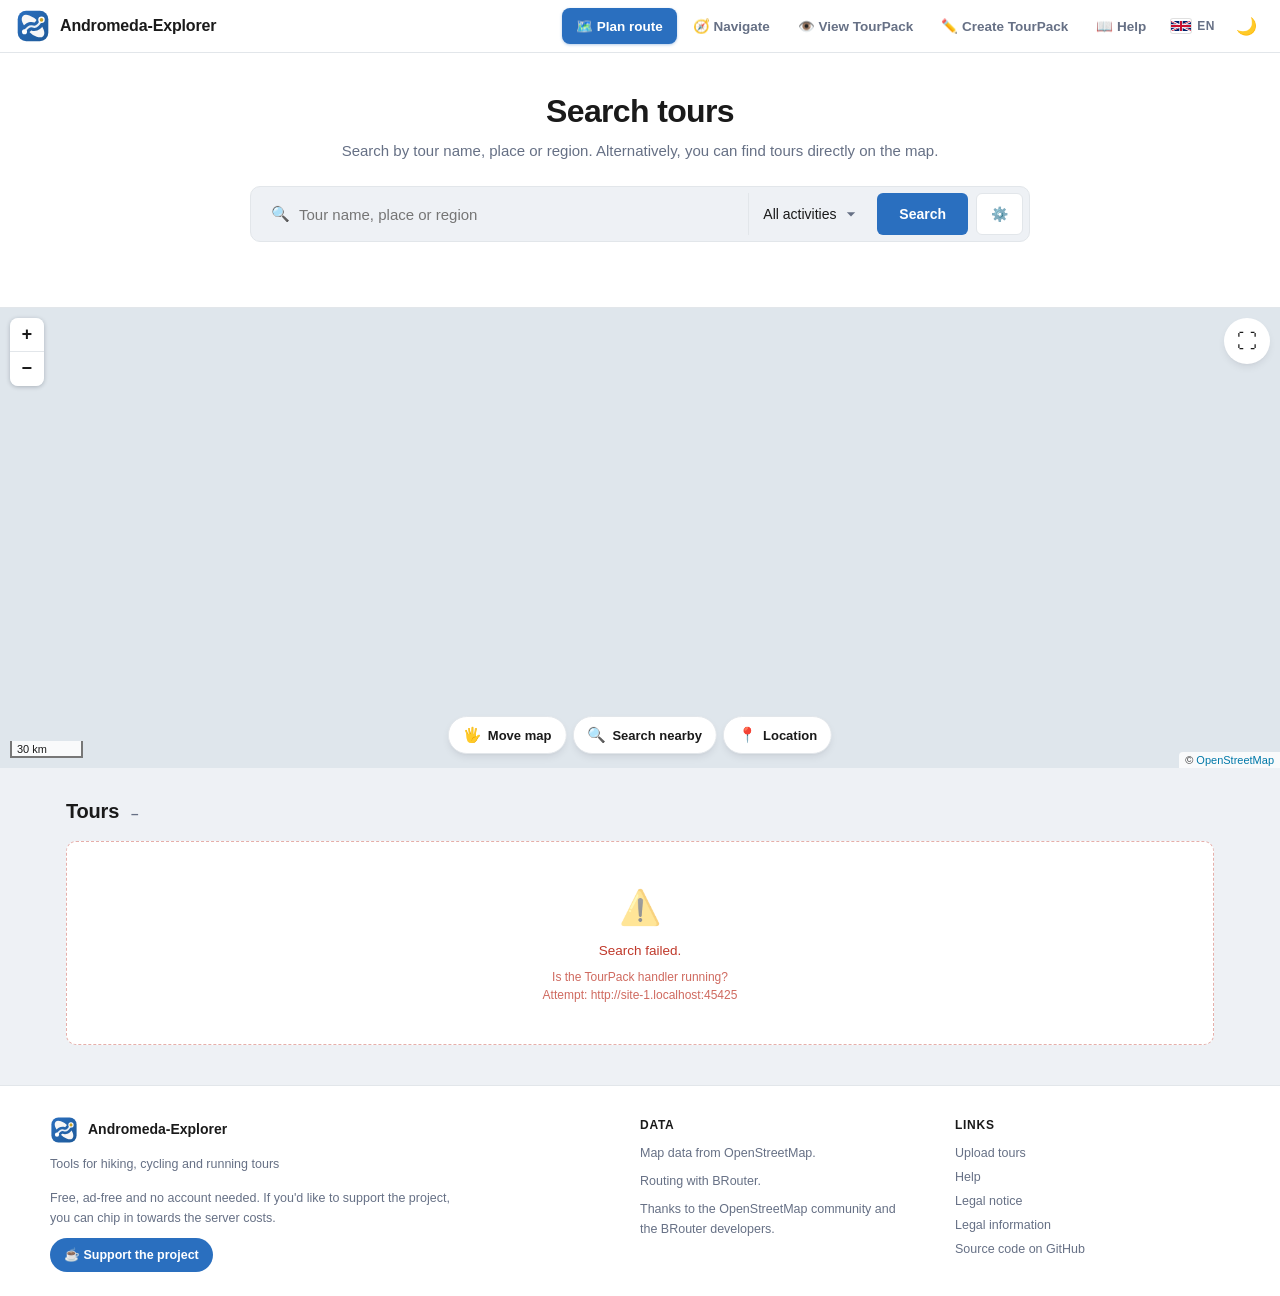
==== commit 69918515: "Ko-fi-Links in Footer und Hilfe, FUNDING.yml" ====
--- a/www/index.html
+++ b/www/index.html
@@ -986,6 +986,8 @@
         <span>Andromeda-Explorer</span>
       </div>
       <p>Werkzeuge für Wander-, Rad- und Lauftouren</p>
+      <p class="footer-support-text">Kostenlos, werbefrei und ohne Konto nutzbar. Wer das Projekt unterstützen möchte, kann einen Beitrag zu den Serverkosten leisten.</p>
+      <a class="footer-support" href="https://ko-fi.com/andromeda1170" target="_blank" rel="noopener">☕ Projekt unterstützen</a>
     </div>
     <div class="footer-col">
       <h4>Daten</h4>
@@ -1000,6 +1002,7 @@
         <li><a href="hilfe.html">Hilfe</a></li>
         <li><a href="impressum.html">Impressum</a></li>
         <li><a href="rechtliches.html">Rechtliche Hinweise</a></li>
+        <li><a href="https://github.com/Andromeda1170/Andromeda-Explorer-Web" target="_blank" rel="noopener">Quellcode auf GitHub</a></li>
       </ul>
     </div>
   </div>
--- a/www/stylesheets/site.css
+++ b/www/stylesheets/site.css
@@ -254,6 +254,29 @@
   color: var(--text);
   font-weight: 700;
   font-size: 14px;
+}
+
+#footer .footer-support-text {
+  margin-top: 14px;
+  max-width: 420px;
+}
+
+#footer a.footer-support {
+  display: inline-block;
+  margin-top: 2px;
+  padding: 7px 14px;
+  border-radius: 999px;
+  background: var(--primary);
+  color: white;
+  font-weight: 700;
+  font-size: 12.5px;
+  text-decoration: none;
+}
+
+#footer a.footer-support:hover {
+  color: white;
+  text-decoration: none;
+  filter: brightness(1.08);
 }
 
 #footer .footer-brand .logo {
